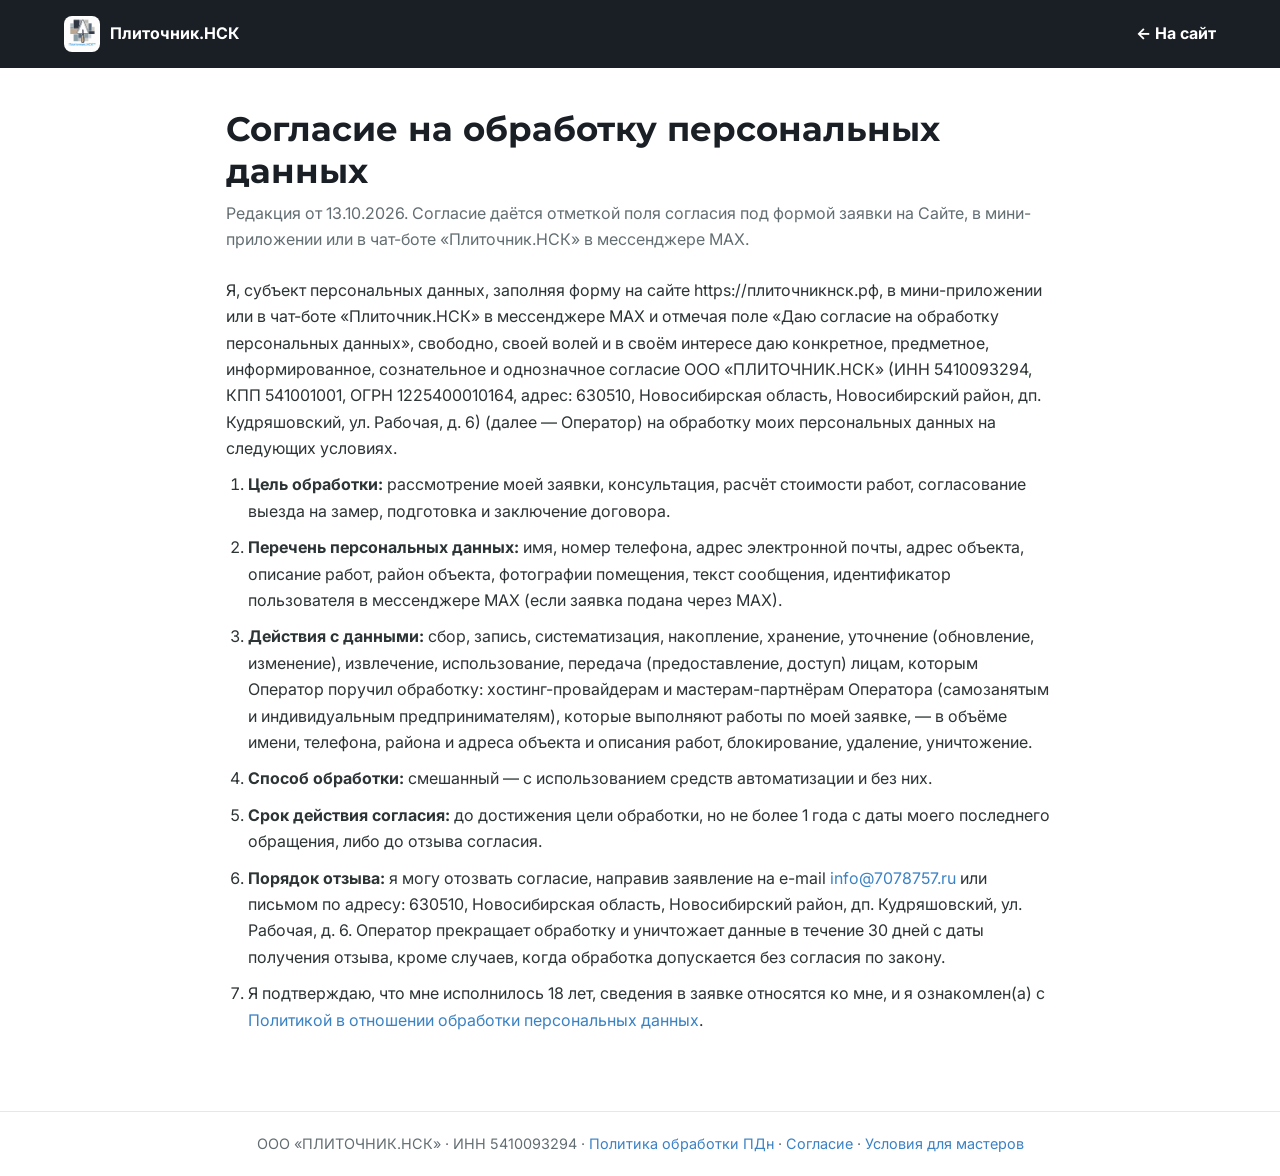
==== consent.html @ c4af0854 "Add 152-FZ pages: privacy policy, consent, masters terms; consent checkbox on lead form Co-Authored-" ====
<!DOCTYPE html>
<html lang="ru">
<head>
  <meta charset="UTF-8">
  <meta name="viewport" content="width=device-width, initial-scale=1.0">
  <title>Согласие на обработку персональных данных — Плиточник.НСК</title>
  <meta name="description" content="Согласие на обработку персональных данных для клиентов ООО «ПЛИТОЧНИК.НСК».">
  <link rel="canonical" href="https://xn--h1aagabnceg1af5d.xn--p1ai/consent.html">
  <link rel="stylesheet" href="style.css">
  <link rel="icon" type="image/x-icon" href="assets/logo.jpg">
  <style>
    .legal-top { background: var(--c-dark); padding: 16px 0; }
    .legal-top .container { display: flex; align-items: center; justify-content: space-between; gap: 16px; }
    .legal-top a { color: #fff; text-decoration: none; display: flex; align-items: center; gap: 10px; font-weight: 700; }
    .legal-top img { width: 36px; height: 36px; border-radius: 8px; }
    .legal { max-width: 860px; margin: 0 auto; padding: 40px 16px 64px; line-height: 1.65; color: var(--c-charcoal); }
    .legal h1 { font-size: clamp(1.5rem, 4vw, 2.1rem); line-height: 1.25; margin-bottom: 8px; color: var(--c-dark); }
    .legal h2 { font-size: 1.35rem; margin: 40px 0 12px; color: var(--c-dark); }
    .legal h3 { font-size: 1.1rem; margin: 28px 0 8px; color: var(--c-dark); }
    .legal p, .legal li { margin-bottom: 10px; }
    .legal ol, .legal ul { padding-left: 22px; margin-bottom: 14px; }
    .legal .meta { color: var(--c-grey); margin-bottom: 24px; }
    .legal .toc { background: var(--c-bg-alt); border-radius: 12px; padding: 14px 18px; margin-bottom: 24px; }
    .legal .table-wrap { overflow-x: auto; margin: 12px 0 20px; }
    .legal table { border-collapse: collapse; width: 100%; min-width: 640px; font-size: 0.92rem; }
    .legal th, .legal td { border: 1px solid var(--c-border); padding: 8px 10px; vertical-align: top; text-align: left; }
    .legal th { background: var(--c-bg-alt); }
    .legal a { word-break: break-word; }
    .legal-foot { border-top: 1px solid var(--c-border); padding: 20px 16px; text-align: center; color: var(--c-grey); font-size: 0.9rem; }
  </style>
</head>
<body>
  <div class="legal-top"><div class="container">
    <a href="/"><img src="assets/logo.jpg" alt="Логотип"> Плиточник.НСК</a>
    <a href="/#contact">← На сайт</a>
  </div></div>
  <main class="legal">
<h1>Согласие на обработку персональных данных</h1>
<p class="meta">Редакция от 13.10.2026. Согласие даётся отметкой поля согласия под формой заявки на Сайте, в мини-приложении или в чат-боте «Плиточник.НСК» в мессенджере MAX.</p>
<p>Я, субъект персональных данных, заполняя форму на сайте https://плиточникнск.рф, в мини-приложении или в чат-боте «Плиточник.НСК» в мессенджере MAX и отмечая поле «Даю согласие на обработку персональных данных», свободно, своей волей и в своём интересе даю конкретное, предметное, информированное, сознательное и однозначное согласие ООО «ПЛИТОЧНИК.НСК» (ИНН 5410093294, КПП 541001001, ОГРН 1225400010164, адрес: 630510, Новосибирская область, Новосибирский район, дп. Кудряшовский, ул. Рабочая, д. 6) (далее — Оператор) на обработку моих персональных данных на следующих условиях.</p>
<ol><li><strong>Цель обработки:</strong> рассмотрение моей заявки, консультация, расчёт стоимости работ, согласование выезда на замер, подготовка и заключение договора.</li><li><strong>Перечень персональных данных:</strong> имя, номер телефона, адрес электронной почты, адрес объекта, описание работ, район объекта, фотографии помещения, текст сообщения, идентификатор пользователя в мессенджере MAX (если заявка подана через MAX).</li><li><strong>Действия с данными:</strong> сбор, запись, систематизация, накопление, хранение, уточнение (обновление, изменение), извлечение, использование, передача (предоставление, доступ) лицам, которым Оператор поручил обработку: хостинг-провайдерам и мастерам-партнёрам Оператора (самозанятым и индивидуальным предпринимателям), которые выполняют работы по моей заявке, — в объёме имени, телефона, района и адреса объекта и описания работ, блокирование, удаление, уничтожение.</li><li><strong>Способ обработки:</strong> смешанный — с использованием средств автоматизации и без них.</li><li><strong>Срок действия согласия:</strong> до достижения цели обработки, но не более 1 года с даты моего последнего обращения, либо до отзыва согласия.</li><li><strong>Порядок отзыва:</strong> я могу отозвать согласие, направив заявление на e-mail <a href="mailto:info@7078757.ru">info@7078757.ru</a> или письмом по адресу: 630510, Новосибирская область, Новосибирский район, дп. Кудряшовский, ул. Рабочая, д. 6. Оператор прекращает обработку и уничтожает данные в течение 30 дней с даты получения отзыва, кроме случаев, когда обработка допускается без согласия по закону.</li><li>Я подтверждаю, что мне исполнилось 18 лет, сведения в заявке относятся ко мне, и я ознакомлен(а) с <a href="https://плиточникнск.рф/privacy.html">Политикой в отношении обработки персональных данных</a>.</li></ol>
  </main>
  <div class="legal-foot">ООО «ПЛИТОЧНИК.НСК» · ИНН 5410093294 · <a href="privacy.html">Политика обработки ПДн</a> · <a href="consent.html">Согласие</a> · <a href="masters-terms.html">Условия для мастеров</a></div>
</body>
</html>
---- style.css ----
/* ========================================
   Плиточник.НСК — Design System & Styles
   ======================================== */

/* --- Google Fonts --- */
@import url('https://fonts.googleapis.com/css2?family=Inter:wght@300;400;500;600;700&family=Montserrat:wght@400;500;600;700;800;900&display=swap');

/* --- CSS Custom Properties --- */
:root {
  /* Colors — derived from logo */
  --c-primary: #3B82C4;
  --c-primary-dark: #2A6BA8;
  --c-primary-light: #5A9BD5;
  --c-primary-alpha: rgba(59, 130, 196, 0.12);

  --c-dark: #1A1F25;
  --c-charcoal: #2D3436;
  --c-slate: #4A5568;
  --c-grey: #636E72;
  --c-grey-light: #A0ADB3;
  --c-beige: #C8B6A6;
  --c-beige-light: #E8DDD3;

  --c-bg: #F8F9FA;
  --c-bg-alt: #F0F2F5;
  --c-white: #FFFFFF;
  --c-border: #E2E8F0;

  /* Typography */
  --f-heading: 'Montserrat', sans-serif;
  --f-body: 'Inter', sans-serif;

  /* Sizes */
  --max-width: 1200px;
  --header-height: 72px;

  /* Shadows */
  --shadow-sm: 0 1px 3px rgba(0,0,0,0.06), 0 1px 2px rgba(0,0,0,0.04);
  --shadow-md: 0 4px 14px rgba(0,0,0,0.08);
  --shadow-lg: 0 10px 30px rgba(0,0,0,0.1);
  --shadow-xl: 0 20px 50px rgba(0,0,0,0.12);

  /* Transitions */
  --transition: 0.3s cubic-bezier(0.4, 0, 0.2, 1);
  --transition-slow: 0.5s cubic-bezier(0.4, 0, 0.2, 1);

  /* Border radius */
  --radius-sm: 6px;
  --radius: 10px;
  --radius-lg: 16px;
  --radius-xl: 24px;
}

/* --- Reset & Base --- */
*, *::before, *::after {
  margin: 0;
  padding: 0;
  box-sizing: border-box;
}

html {
  scroll-behavior: smooth;
  font-size: 16px;
  -webkit-font-smoothing: antialiased;
  -moz-osx-font-smoothing: grayscale;
}

body {
  font-family: var(--f-body);
  color: var(--c-charcoal);
  background: var(--c-white);
  line-height: 1.7;
  overflow-x: hidden;
}

img {
  max-width: 100%;
  height: auto;
  display: block;
}

a {
  color: var(--c-primary);
  text-decoration: none;
  transition: color var(--transition);
}
a:hover {
  color: var(--c-primary-dark);
}

ul { list-style: none; }

/* --- Typography --- */
h1, h2, h3, h4, h5, h6 {
  font-family: var(--f-heading);
  font-weight: 700;
  line-height: 1.2;
  color: var(--c-dark);
}

h1 { font-size: clamp(2rem, 5vw, 3.2rem); }
h2 { font-size: clamp(1.6rem, 3.5vw, 2.4rem); }
h3 { font-size: clamp(1.1rem, 2vw, 1.4rem); }

/* --- Utility --- */
.container {
  width: 100%;
  max-width: var(--max-width);
  margin: 0 auto;
  padding: 0 24px;
}

.section {
  padding: 100px 0;
}

.section-header {
  text-align: center;
  margin-bottom: 64px;
}

.section-header h2 {
  position: relative;
  display: inline-block;
  margin-bottom: 16px;
}

.section-header h2::after {
  content: '';
  position: absolute;
  bottom: -8px;
  left: 50%;
  transform: translateX(-50%);
  width: 60px;
  height: 3px;
  background: var(--c-primary);
  border-radius: 2px;
}

.section-header p {
  color: var(--c-grey);
  font-size: 1.05rem;
  max-width: 560px;
  margin: 0 auto;
  margin-top: 20px;
}

.btn {
  display: inline-flex;
  align-items: center;
  gap: 8px;
  padding: 14px 32px;
  font-family: var(--f-heading);
  font-weight: 600;
  font-size: 0.95rem;
  border: none;
  border-radius: var(--radius);
  cursor: pointer;
  transition: all var(--transition);
  letter-spacing: 0.02em;
}

.btn-primary {
  background: var(--c-primary);
  color: var(--c-white);
  box-shadow: 0 4px 14px rgba(59, 130, 196, 0.35);
}
.btn-primary:hover {
  background: var(--c-primary-dark);
  color: var(--c-white);
  transform: translateY(-2px);
  box-shadow: 0 6px 20px rgba(59, 130, 196, 0.45);
}

.btn-outline {
  background: transparent;
  color: var(--c-white);
  border: 2px solid rgba(255,255,255,0.6);
}
.btn-outline:hover {
  background: var(--c-white);
  color: var(--c-primary);
  border-color: var(--c-white);
}

.btn-dark {
  background: var(--c-charcoal);
  color: var(--c-white);
}
.btn-dark:hover {
  background: var(--c-dark);
  color: var(--c-white);
  transform: translateY(-2px);
}

/* --- Scroll Reveal Animations --- */
.reveal {
  opacity: 0;
  transform: translateY(40px);
  transition: opacity 0.7s cubic-bezier(0.4, 0, 0.2, 1), transform 0.7s cubic-bezier(0.4, 0, 0.2, 1);
}

.reveal.visible {
  opacity: 1;
  transform: translateY(0);
}

.reveal-delay-1 { transition-delay: 0.1s; }
.reveal-delay-2 { transition-delay: 0.2s; }
.reveal-delay-3 { transition-delay: 0.3s; }
.reveal-delay-4 { transition-delay: 0.4s; }
.reveal-delay-5 { transition-delay: 0.5s; }

/* ========================================
   HEADER
   ======================================== */
.header {
  position: fixed;
  top: 0;
  left: 0;
  width: 100%;
  height: var(--header-height);
  z-index: 1000;
  transition: all var(--transition);
  background: transparent;
}

.header.scrolled {
  background: rgba(255, 255, 255, 0.95);
  backdrop-filter: blur(12px);
  -webkit-backdrop-filter: blur(12px);
  box-shadow: var(--shadow-sm);
}

.header .container {
  display: flex;
  align-items: center;
  justify-content: space-between;
  height: 100%;
}

.header-logo {
  display: flex;
  align-items: center;
  gap: 10px;
}

.header-logo img {
  height: 48px;
  width: auto;
  border-radius: 4px;
}

.header-logo span {
  font-family: var(--f-heading);
  font-weight: 700;
  font-size: 1.15rem;
  color: var(--c-white);
  transition: color var(--transition);
}

.header.scrolled .header-logo span {
  color: var(--c-dark);
}

.nav {
  display: flex;
  align-items: center;
  gap: 8px;
}

.nav a {
  padding: 8px 16px;
  font-size: 0.9rem;
  font-weight: 500;
  color: rgba(255, 255, 255, 0.85);
  border-radius: var(--radius-sm);
  transition: all var(--transition);
}

.nav a:hover {
  color: var(--c-white);
  background: rgba(255, 255, 255, 0.12);
}

.header.scrolled .nav a {
  color: var(--c-grey);
}

.header.scrolled .nav a:hover {
  color: var(--c-primary);
  background: var(--c-primary-alpha);
}

.header-cta {
  display: flex;
  align-items: center;
  gap: 16px;
}

.header-phone {
  font-family: var(--f-heading);
  font-weight: 600;
  font-size: 0.95rem;
  color: var(--c-white);
  transition: color var(--transition);
}

.header.scrolled .header-phone {
  color: var(--c-dark);
}

.header-btn {
  padding: 10px 24px;
  font-size: 0.85rem;
  background: var(--c-primary);
  color: var(--c-white);
  border-radius: var(--radius-sm);
  font-family: var(--f-heading);
  font-weight: 600;
  transition: all var(--transition);
}

.header-btn:hover {
  background: var(--c-primary-dark);
  color: var(--c-white);
  transform: translateY(-1px);
}

/* Burger */
.burger {
  display: none;
  flex-direction: column;
  gap: 5px;
  cursor: pointer;
  padding: 4px;
  z-index: 1100;
}

.burger span {
  display: block;
  width: 26px;
  height: 2.5px;
  background: var(--c-white);
  border-radius: 2px;
  transition: all var(--transition);
}

.header.scrolled .burger span {
  background: var(--c-dark);
}

.burger.active span:nth-child(1) {
  transform: rotate(45deg) translate(5px, 5px);
}
.burger.active span:nth-child(2) {
  opacity: 0;
}
.burger.active span:nth-child(3) {
  transform: rotate(-45deg) translate(5px, -5px);
}

/* ========================================
   HERO
   ======================================== */
.hero {
  position: relative;
  min-height: 100vh;
  display: flex;
  align-items: center;
  overflow: hidden;
}

.hero-bg {
  position: absolute;
  inset: 0;
  z-index: 0;
}

.hero-bg img {
  width: 100%;
  height: 100%;
  object-fit: cover;
}

.hero-bg::after {
  content: '';
  position: absolute;
  inset: 0;
  background: linear-gradient(
    135deg,
    rgba(26, 31, 37, 0.88) 0%,
    rgba(45, 52, 54, 0.72) 50%,
    rgba(26, 31, 37, 0.82) 100%
  );
}

.hero .container {
  position: relative;
  z-index: 1;
}

.hero-content {
  max-width: 680px;
  padding-top: 40px;
}

.hero-badge {
  display: inline-flex;
  align-items: center;
  gap: 8px;
  padding: 8px 18px;
  background: rgba(59, 130, 196, 0.15);
  border: 1px solid rgba(59, 130, 196, 0.3);
  border-radius: 50px;
  margin-bottom: 28px;
  font-size: 0.85rem;
  font-weight: 500;
  color: var(--c-primary-light);
  backdrop-filter: blur(4px);
}

.hero h1 {
  color: var(--c-white);
  margin-bottom: 20px;
  font-weight: 800;
  letter-spacing: -0.02em;
}

.hero h1 span {
  color: var(--c-primary-light);
}

.hero-text {
  font-size: 1.15rem;
  color: rgba(255, 255, 255, 0.75);
  margin-bottom: 40px;
  max-width: 520px;
  line-height: 1.8;
}

.hero-buttons {
  display: flex;
  gap: 16px;
  flex-wrap: wrap;
}

.hero-stats {
  display: flex;
  gap: 48px;
  margin-top: 64px;
  padding-top: 40px;
  border-top: 1px solid rgba(255, 255, 255, 0.12);
}

.hero-stat {
  text-align: left;
}

.hero-stat-number {
  font-family: var(--f-heading);
  font-size: 2.2rem;
  font-weight: 800;
  color: var(--c-white);
  line-height: 1;
  margin-bottom: 6px;
}

.hero-stat-number span {
  color: var(--c-primary-light);
}

.hero-stat-label {
  font-size: 0.85rem;
  color: rgba(255, 255, 255, 0.5);
  font-weight: 400;
}

/* Scroll indicator */
.hero-scroll {
  position: absolute;
  bottom: 32px;
  left: 50%;
  transform: translateX(-50%);
  z-index: 2;
  display: flex;
  flex-direction: column;
  align-items: center;
  gap: 8px;
  color: rgba(255,255,255,0.4);
  font-size: 0.75rem;
  letter-spacing: 0.1em;
  text-transform: uppercase;
}

.hero-scroll-line {
  width: 1px;
  height: 40px;
  background: linear-gradient(to bottom, rgba(255,255,255,0.4), transparent);
  animation: scrollPulse 2s ease-in-out infinite;
}

@keyframes scrollPulse {
  0%, 100% { opacity: 0.4; transform: scaleY(1); }
  50% { opacity: 1; transform: scaleY(1.2); }
}

/* ========================================
   ADVANTAGES
   ======================================== */
.advantages {
  background: var(--c-white);
}

.advantages-grid {
  display: grid;
  grid-template-columns: repeat(4, 1fr);
  gap: 24px;
}

.advantage-card {
  padding: 36px 28px;
  background: var(--c-bg);
  border-radius: var(--radius-lg);
  border: 1px solid var(--c-border);
  transition: all var(--transition);
  position: relative;
  overflow: hidden;
}

.advantage-card::before {
  content: '';
  position: absolute;
  top: 0;
  left: 0;
  width: 100%;
  height: 3px;
  background: var(--c-primary);
  transform: scaleX(0);
  transform-origin: left;
  transition: transform var(--transition);
}

.advantage-card:hover {
  transform: translateY(-4px);
  box-shadow: var(--shadow-lg);
  border-color: transparent;
}

.advantage-card:hover::before {
  transform: scaleX(1);
}

.advantage-icon {
  width: 56px;
  height: 56px;
  display: flex;
  align-items: center;
  justify-content: center;
  background: var(--c-primary-alpha);
  border-radius: var(--radius);
  margin-bottom: 20px;
  font-size: 1.5rem;
  color: var(--c-primary);
  transition: all var(--transition);
}

.advantage-card:hover .advantage-icon {
  background: var(--c-primary);
  color: var(--c-white);
}

.advantage-card h3 {
  margin-bottom: 10px;
  font-size: 1.05rem;
}

.advantage-card p {
  font-size: 0.9rem;
  color: var(--c-grey);
  line-height: 1.6;
}

/* ========================================
   SERVICES
   ======================================== */
.services {
  background: var(--c-bg);
}

.services-grid {
  display: grid;
  grid-template-columns: repeat(3, 1fr);
  gap: 24px;
}

.service-card {
  padding: 36px 30px;
  background: var(--c-white);
  border-radius: var(--radius-lg);
  border: 1px solid var(--c-border);
  transition: all var(--transition);
  position: relative;
  overflow: hidden;
}

.service-card:hover {
  transform: translateY(-4px);
  box-shadow: var(--shadow-lg);
  border-color: var(--c-primary);
}

.service-icon {
  width: 64px;
  height: 64px;
  display: flex;
  align-items: center;
  justify-content: center;
  background: linear-gradient(135deg, var(--c-primary-alpha), rgba(59, 130, 196, 0.06));
  border-radius: var(--radius-lg);
  margin-bottom: 24px;
  transition: all var(--transition);
}

.service-icon svg {
  width: 30px;
  height: 30px;
  stroke: var(--c-primary);
  fill: none;
  stroke-width: 1.8;
  stroke-linecap: round;
  stroke-linejoin: round;
}

.service-card:hover .service-icon {
  background: var(--c-primary);
}

.service-card:hover .service-icon svg {
  stroke: var(--c-white);
}

.service-card h3 {
  margin-bottom: 12px;
  font-size: 1.1rem;
}

.service-card p {
  font-size: 0.9rem;
  color: var(--c-grey);
  line-height: 1.7;
}

.service-tag {
  display: inline-block;
  margin-top: 16px;
  padding: 4px 12px;
  background: var(--c-primary-alpha);
  color: var(--c-primary);
  font-size: 0.78rem;
  font-weight: 600;
  border-radius: 50px;
}

/* ========================================
   PORTFOLIO
   ======================================== */
.portfolio {
  background: var(--c-white);
}

.portfolio-filters {
  display: flex;
  justify-content: center;
  gap: 8px;
  margin-bottom: 40px;
  flex-wrap: wrap;
}

.filter-btn {
  padding: 10px 24px;
  background: var(--c-bg);
  border: 1px solid var(--c-border);
  border-radius: 50px;
  font-family: var(--f-body);
  font-size: 0.88rem;
  font-weight: 500;
  color: var(--c-grey);
  cursor: pointer;
  transition: all var(--transition);
}

.filter-btn:hover,
.filter-btn.active {
  background: var(--c-primary);
  border-color: var(--c-primary);
  color: var(--c-white);
}

.portfolio-grid {
  display: grid;
  grid-template-columns: repeat(3, 1fr);
  gap: 20px;
}

.portfolio-item {
  position: relative;
  border-radius: var(--radius-lg);
  overflow: hidden;
  cursor: pointer;
  aspect-ratio: 4/3;
}

.portfolio-item img {
  width: 100%;
  height: 100%;
  object-fit: cover;
  transition: transform var(--transition-slow);
}

.portfolio-overlay {
  position: absolute;
  inset: 0;
  background: linear-gradient(
    to top,
    rgba(26, 31, 37, 0.85) 0%,
    rgba(26, 31, 37, 0.2) 50%,
    transparent 100%
  );
  display: flex;
  flex-direction: column;
  justify-content: flex-end;
  padding: 24px;
  opacity: 0;
  transition: opacity var(--transition);
}

.portfolio-item:hover img {
  transform: scale(1.08);
}

.portfolio-item:hover .portfolio-overlay {
  opacity: 1;
}

.portfolio-overlay h3 {
  color: var(--c-white);
  font-size: 1.05rem;
  margin-bottom: 4px;
}

.portfolio-overlay p {
  color: rgba(255,255,255,0.65);
  font-size: 0.85rem;
}

/* Lightbox */
.lightbox {
  position: fixed;
  inset: 0;
  z-index: 9999;
  background: rgba(0, 0, 0, 0.92);
  display: flex;
  align-items: center;
  justify-content: center;
  opacity: 0;
  pointer-events: none;
  transition: opacity var(--transition);
  backdrop-filter: blur(8px);
}

.lightbox.active {
  opacity: 1;
  pointer-events: all;
}

.lightbox img {
  max-width: 85vw;
  max-height: 85vh;
  border-radius: var(--radius);
  object-fit: contain;
  transform: scale(0.9);
  transition: transform var(--transition);
}

.lightbox.active img {
  transform: scale(1);
}

.lightbox-close {
  position: absolute;
  top: 24px;
  right: 24px;
  width: 48px;
  height: 48px;
  display: flex;
  align-items: center;
  justify-content: center;
  background: rgba(255,255,255,0.1);
  border: none;
  border-radius: 50%;
  color: var(--c-white);
  font-size: 1.5rem;
  cursor: pointer;
  transition: all var(--transition);
}

.lightbox-close:hover {
  background: rgba(255,255,255,0.25);
}

/* ========================================
   PROCESS / STEPS
   ======================================== */
.process {
  background: var(--c-dark);
  color: var(--c-white);
}

.process .section-header h2 {
  color: var(--c-white);
}

.process .section-header h2::after {
  background: var(--c-primary-light);
}

.process .section-header p {
  color: rgba(255,255,255,0.5);
}

.process-steps {
  display: grid;
  grid-template-columns: repeat(5, 1fr);
  gap: 8px;
  position: relative;
}

.process-steps::before {
  content: '';
  position: absolute;
  top: 40px;
  left: 10%;
  width: 80%;
  height: 2px;
  background: linear-gradient(to right, var(--c-primary), var(--c-primary-light));
  opacity: 0.3;
}

.process-step {
  text-align: center;
  position: relative;
  z-index: 1;
}

.process-step-number {
  width: 80px;
  height: 80px;
  margin: 0 auto 20px;
  display: flex;
  align-items: center;
  justify-content: center;
  background: rgba(59, 130, 196, 0.12);
  border: 2px solid rgba(59, 130, 196, 0.3);
  border-radius: 50%;
  font-family: var(--f-heading);
  font-size: 1.6rem;
  font-weight: 800;
  color: var(--c-primary-light);
  transition: all var(--transition);
}

.process-step:hover .process-step-number {
  background: var(--c-primary);
  border-color: var(--c-primary);
  color: var(--c-white);
  transform: scale(1.1);
}

.process-step h3 {
  color: var(--c-white);
  font-size: 1rem;
  margin-bottom: 8px;
}

.process-step p {
  font-size: 0.82rem;
  color: rgba(255,255,255,0.45);
  line-height: 1.5;
}

/* ========================================
   ABOUT
   ======================================== */
.about {
  background: var(--c-white);
}

.about-wrapper {
  display: grid;
  grid-template-columns: 1fr 1fr;
  gap: 64px;
  align-items: center;
}

.about-content h2 {
  margin-bottom: 20px;
}

.about-content h2::after {
  display: none;
}

.about-content > p {
  color: var(--c-grey);
  font-size: 1rem;
  line-height: 1.8;
  margin-bottom: 20px;
}

.about-features {
  display: flex;
  flex-direction: column;
  gap: 16px;
  margin-top: 28px;
}

.about-feature {
  display: flex;
  align-items: flex-start;
  gap: 14px;
}

.about-feature-icon {
  flex-shrink: 0;
  width: 40px;
  height: 40px;
  display: flex;
  align-items: center;
  justify-content: center;
  background: var(--c-primary-alpha);
  border-radius: var(--radius-sm);
  color: var(--c-primary);
  font-size: 1.1rem;
}

.about-feature div h4 {
  font-size: 0.95rem;
  margin-bottom: 2px;
}

.about-feature div p {
  font-size: 0.85rem;
  color: var(--c-grey);
}

.about-stats {
  display: grid;
  grid-template-columns: repeat(2, 1fr);
  gap: 24px;
}

.about-stat {
  padding: 32px 24px;
  background: var(--c-bg);
  border-radius: var(--radius-lg);
  text-align: center;
  border: 1px solid var(--c-border);
  transition: all var(--transition);
}

.about-stat:hover {
  transform: translateY(-4px);
  box-shadow: var(--shadow-md);
  border-color: var(--c-primary);
}

.about-stat-number {
  font-family: var(--f-heading);
  font-size: 2.8rem;
  font-weight: 800;
  color: var(--c-primary);
  line-height: 1;
  margin-bottom: 8px;
}

.about-stat-label {
  font-size: 0.88rem;
  color: var(--c-grey);
  font-weight: 500;
}

/* ========================================
   REVIEWS
   ======================================== */
.reviews {
  background: var(--c-bg);
}

.reviews-slider {
  position: relative;
  overflow: hidden;
}

.reviews-track {
  display: flex;
  transition: transform 0.5s cubic-bezier(0.4, 0, 0.2, 1);
}

.review-card {
  flex: 0 0 100%;
  max-width: 100%;
  padding: 0 12px;
}

.review-card-inner {
  background: var(--c-white);
  border-radius: var(--radius-lg);
  padding: 40px 36px;
  border: 1px solid var(--c-border);
  position: relative;
}

.review-card-inner::before {
  content: '"';
  position: absolute;
  top: 20px;
  right: 32px;
  font-family: var(--f-heading);
  font-size: 5rem;
  color: var(--c-primary-alpha);
  line-height: 1;
}

.review-stars {
  display: flex;
  gap: 4px;
  margin-bottom: 16px;
  color: #F59E0B;
  font-size: 1.1rem;
}

.review-text {
  font-size: 1.05rem;
  color: var(--c-charcoal);
  line-height: 1.8;
  margin-bottom: 24px;
  font-style: italic;
}

.review-author {
  display: flex;
  align-items: center;
  gap: 14px;
}

.review-avatar {
  width: 48px;
  height: 48px;
  border-radius: 50%;
  background: linear-gradient(135deg, var(--c-primary), var(--c-primary-dark));
  display: flex;
  align-items: center;
  justify-content: center;
  color: var(--c-white);
  font-family: var(--f-heading);
  font-weight: 700;
  font-size: 1.1rem;
}

.review-author-info h4 {
  font-size: 0.95rem;
  font-weight: 600;
}

.review-author-info p {
  font-size: 0.82rem;
  color: var(--c-grey);
}

.reviews-controls {
  display: flex;
  align-items: center;
  justify-content: center;
  gap: 16px;
  margin-top: 32px;
}

.review-btn {
  width: 44px;
  height: 44px;
  display: flex;
  align-items: center;
  justify-content: center;
  background: var(--c-white);
  border: 1px solid var(--c-border);
  border-radius: 50%;
  cursor: pointer;
  font-size: 1.1rem;
  color: var(--c-charcoal);
  transition: all var(--transition);
}

.review-btn:hover {
  background: var(--c-primary);
  border-color: var(--c-primary);
  color: var(--c-white);
}

.reviews-dots {
  display: flex;
  gap: 8px;
}

.reviews-dot {
  width: 10px;
  height: 10px;
  border-radius: 50%;
  background: var(--c-border);
  cursor: pointer;
  transition: all var(--transition);
}

.reviews-dot.active {
  background: var(--c-primary);
  transform: scale(1.3);
}

/* ========================================
   CONTACT
   ======================================== */
.contact {
  background: var(--c-white);
}

.contact-wrapper {
  display: grid;
  grid-template-columns: 1fr 1fr;
  gap: 48px;
}

.contact-info {
  display: flex;
  flex-direction: column;
  gap: 28px;
}

.contact-info h3 {
  font-size: 1.3rem;
  margin-bottom: 4px;
}

.contact-info > p {
  color: var(--c-grey);
  font-size: 0.95rem;
}

.contact-item {
  display: flex;
  align-items: flex-start;
  gap: 16px;
}

.contact-item-icon {
  flex-shrink: 0;
  width: 48px;
  height: 48px;
  display: flex;
  align-items: center;
  justify-content: center;
  background: var(--c-primary-alpha);
  border-radius: var(--radius);
  color: var(--c-primary);
  font-size: 1.2rem;
}

.contact-item-text h4 {
  font-size: 0.9rem;
  font-weight: 600;
  margin-bottom: 4px;
}

.contact-item-text p,
.contact-item-text a {
  font-size: 0.95rem;
  color: var(--c-grey);
}

.contact-item-text a:hover {
  color: var(--c-primary);
}

.contact-form {
  background: var(--c-bg);
  padding: 36px;
  border-radius: var(--radius-lg);
  border: 1px solid var(--c-border);
}

.form-group {
  margin-bottom: 20px;
}

.form-group label {
  display: block;
  margin-bottom: 8px;
  font-size: 0.88rem;
  font-weight: 600;
  color: var(--c-charcoal);
}

.form-group input,
.form-group textarea {
  width: 100%;
  padding: 14px 18px;
  background: var(--c-white);
  border: 1px solid var(--c-border);
  border-radius: var(--radius);
  font-family: var(--f-body);
  font-size: 0.95rem;
  color: var(--c-charcoal);
  transition: all var(--transition);
  outline: none;
}

.form-group input:focus,
.form-group textarea:focus {
  border-color: var(--c-primary);
  box-shadow: 0 0 0 3px var(--c-primary-alpha);
}

.form-group textarea {
  min-height: 120px;
  resize: vertical;
}

.form-group input::placeholder,
.form-group textarea::placeholder {
  color: var(--c-grey-light);
}

.contact-form .btn {
  width: 100%;
  justify-content: center;
}

.form-note {
  margin-top: 12px;
  font-size: 0.78rem;
  color: var(--c-grey-light);
  text-align: center;
}

/* Contact map */
.contact-map {
  margin-top: 48px;
  border-radius: var(--radius-lg);
  overflow: hidden;
  border: 1px solid var(--c-border);
  height: 300px;
}

.contact-map iframe {
  width: 100%;
  height: 100%;
  border: none;
}

/* ========================================
   FOOTER
   ======================================== */
.footer {
  background: var(--c-dark);
  color: rgba(255,255,255,0.7);
  padding: 64px 0 0;
}

.footer-grid {
  display: grid;
  grid-template-columns: 1.5fr 1fr 1fr 1fr;
  gap: 40px;
  padding-bottom: 48px;
  border-bottom: 1px solid rgba(255,255,255,0.08);
}

.footer-brand {
  display: flex;
  flex-direction: column;
  gap: 16px;
}

.footer-brand-header {
  display: flex;
  align-items: center;
  gap: 10px;
}

.footer-brand-header img {
  height: 40px;
  border-radius: 4px;
}

.footer-brand-header span {
  font-family: var(--f-heading);
  font-weight: 700;
  font-size: 1.1rem;
  color: var(--c-white);
}

.footer-brand p {
  font-size: 0.88rem;
  line-height: 1.7;
  color: rgba(255,255,255,0.45);
}

.footer-col h4 {
  color: var(--c-white);
  font-size: 0.95rem;
  font-weight: 700;
  margin-bottom: 20px;
  font-family: var(--f-heading);
}

.footer-col a {
  display: block;
  padding: 5px 0;
  font-size: 0.88rem;
  color: rgba(255,255,255,0.5);
  transition: all var(--transition);
}

.footer-col a:hover {
  color: var(--c-primary-light);
  padding-left: 4px;
}

.footer-bottom {
  padding: 24px 0;
  display: flex;
  align-items: center;
  justify-content: space-between;
  font-size: 0.82rem;
  color: rgba(255,255,255,0.3);
}

/* ========================================
   RESPONSIVE
   ======================================== */
@media (max-width: 1024px) {
  .advantages-grid {
    grid-template-columns: repeat(2, 1fr);
  }

  .services-grid {
    grid-template-columns: repeat(2, 1fr);
  }

  .process-steps {
    grid-template-columns: repeat(3, 1fr);
    gap: 24px;
  }

  .process-steps::before {
    display: none;
  }

  .about-wrapper {
    grid-template-columns: 1fr;
    gap: 40px;
  }

  .contact-wrapper {
    grid-template-columns: 1fr;
  }

  .footer-grid {
    grid-template-columns: 1fr 1fr;
    gap: 32px;
  }
}

@media (max-width: 768px) {
  .section {
    padding: 64px 0;
  }

  .nav {
    position: fixed;
    top: 0;
    right: -100%;
    width: 280px;
    height: 100vh;
    background: var(--c-white);
    flex-direction: column;
    justify-content: center;
    align-items: flex-start;
    padding: 40px;
    gap: 4px;
    transition: right var(--transition);
    box-shadow: var(--shadow-xl);
  }

  .nav.open {
    right: 0;
  }

  .nav a {
    color: var(--c-charcoal);
    font-size: 1.05rem;
    padding: 12px 16px;
    width: 100%;
  }

  .nav a:hover {
    color: var(--c-primary);
    background: var(--c-primary-alpha);
  }

  .burger {
    display: flex;
  }

  .header-cta {
    display: none;
  }

  .hero-content {
    padding-top: 20px;
  }

  .hero-stats {
    gap: 24px;
    flex-wrap: wrap;
  }

  .advantages-grid {
    grid-template-columns: 1fr;
  }

  .services-grid {
    grid-template-columns: 1fr;
  }

  .portfolio-grid {
    grid-template-columns: repeat(2, 1fr);
  }

  .process-steps {
    grid-template-columns: 1fr 1fr;
  }

  .about-stats {
    grid-template-columns: repeat(2, 1fr);
  }

  .footer-grid {
    grid-template-columns: 1fr;
    gap: 28px;
  }

  .footer-bottom {
    flex-direction: column;
    gap: 8px;
    text-align: center;
  }
}

@media (max-width: 480px) {
  .container {
    padding: 0 16px;
  }

  h1 { font-size: 1.8rem; }

  .hero-buttons {
    flex-direction: column;
  }

  .hero-buttons .btn {
    width: 100%;
    justify-content: center;
  }

  .hero-stat-number {
    font-size: 1.6rem;
  }

  .portfolio-grid {
    grid-template-columns: 1fr;
  }

  .process-steps {
    grid-template-columns: 1fr;
  }

  .about-stats {
    grid-template-columns: 1fr;
  }

  .contact-form {
    padding: 24px;
  }
}

/* Mobile nav overlay */
.nav-overlay {
  position: fixed;
  inset: 0;
  background: rgba(0,0,0,0.5);
  z-index: 999;
  opacity: 0;
  pointer-events: none;
  transition: opacity var(--transition);
}

.nav-overlay.active {
  opacity: 1;
  pointer-events: all;
}

/* ===== Согласие на обработку ПДн под формой ===== */
.form-consent { display: flex; gap: 10px; align-items: flex-start; margin: 4px 0 16px; font-size: 0.85rem; line-height: 1.45; color: var(--c-grey); cursor: pointer; }
.form-consent input { width: 18px; height: 18px; margin-top: 2px; flex-shrink: 0; accent-color: var(--c-primary); }
.form-consent a { color: var(--c-primary); text-decoration: underline; }
.footer-bottom a { color: inherit; text-decoration: underline; }
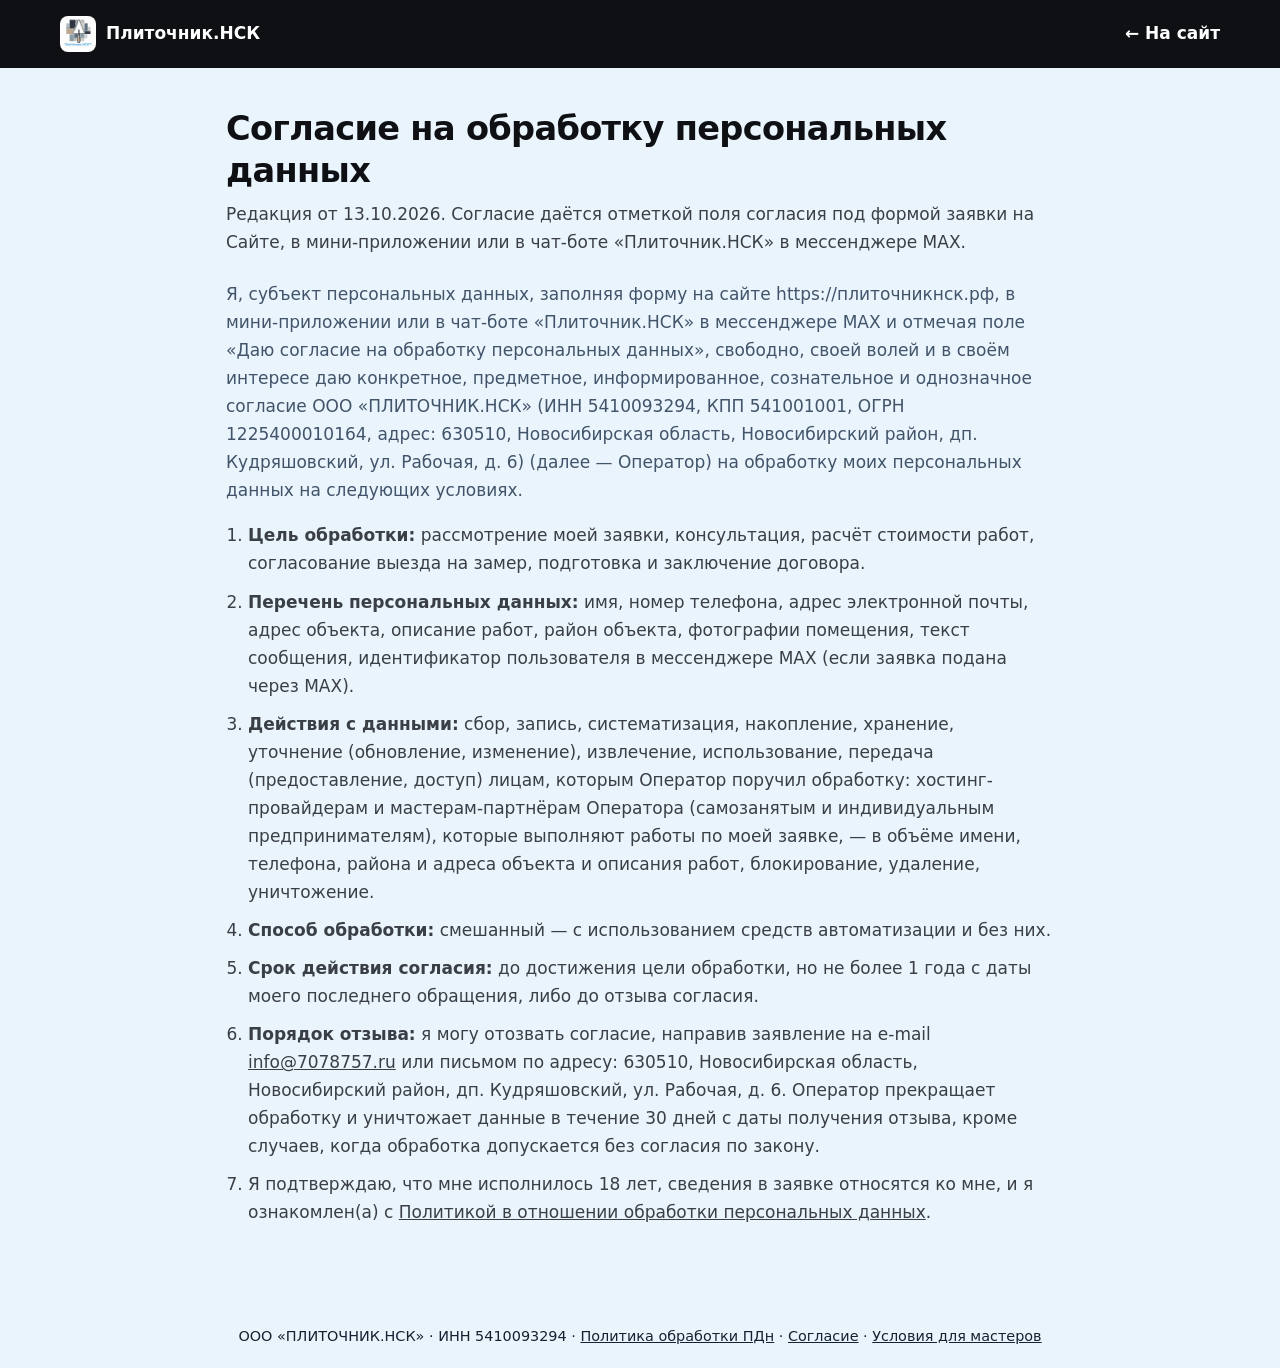
==== commit b6be0d06: "Cache-bust style.css on legal pages Co-Authored-By: Claude Opus 5.5 <noreply@anthropic.com> Claude-S" ====
--- a/consent.html
+++ b/consent.html
@@ -5,8 +5,8 @@
   <meta name="viewport" content="width=device-width, initial-scale=1.0">
   <title>Согласие на обработку персональных данных — Плиточник.НСК</title>
   <meta name="description" content="Согласие на обработку персональных данных для клиентов ООО «ПЛИТОЧНИК.НСК».">
-  <link rel="canonical" href="https://xn--h1aagabnceg1af5d.xn--p1ai/consent.html">
-  <link rel="stylesheet" href="style.css">
+  <link rel="canonical" href="https://www.xn--h1aagabnceg1af5d.xn--p1ai/consent.html">
+  <link rel="stylesheet" href="style.css?v=20261023">
   <link rel="icon" type="image/x-icon" href="assets/logo.jpg">
   <style>
     .legal-top { background: var(--c-dark); padding: 16px 0; }
--- a/style.css
+++ b/style.css
@@ -1,1525 +1,751 @@
-/* ========================================
-   Плиточник.НСК — Design System & Styles
-   ======================================== */
-
-/* --- Google Fonts --- */
-@import url('https://fonts.googleapis.com/css2?family=Inter:wght@300;400;500;600;700&family=Montserrat:wght@400;500;600;700;800;900&display=swap');
-
-/* --- CSS Custom Properties --- */
-:root {
-  /* Colors — derived from logo */
-  --c-primary: #3B82C4;
-  --c-primary-dark: #2A6BA8;
-  --c-primary-light: #5A9BD5;
-  --c-primary-alpha: rgba(59, 130, 196, 0.12);
-
-  --c-dark: #1A1F25;
-  --c-charcoal: #2D3436;
-  --c-slate: #4A5568;
-  --c-grey: #636E72;
-  --c-grey-light: #A0ADB3;
-  --c-beige: #C8B6A6;
-  --c-beige-light: #E8DDD3;
-
-  --c-bg: #F8F9FA;
-  --c-bg-alt: #F0F2F5;
-  --c-white: #FFFFFF;
-  --c-border: #E2E8F0;
-
-  /* Typography */
-  --f-heading: 'Montserrat', sans-serif;
-  --f-body: 'Inter', sans-serif;
-
-  /* Sizes */
-  --max-width: 1200px;
-  --header-height: 72px;
-
-  /* Shadows */
-  --shadow-sm: 0 1px 3px rgba(0,0,0,0.06), 0 1px 2px rgba(0,0,0,0.04);
-  --shadow-md: 0 4px 14px rgba(0,0,0,0.08);
-  --shadow-lg: 0 10px 30px rgba(0,0,0,0.1);
-  --shadow-xl: 0 20px 50px rgba(0,0,0,0.12);
-
-  /* Transitions */
-  --transition: 0.3s cubic-bezier(0.4, 0, 0.2, 1);
-  --transition-slow: 0.5s cubic-bezier(0.4, 0, 0.2, 1);
-
-  /* Border radius */
-  --radius-sm: 6px;
-  --radius: 10px;
-  --radius-lg: 16px;
-  --radius-xl: 24px;
-}
-
-/* --- Reset & Base --- */
-*, *::before, *::after {
-  margin: 0;
-  padding: 0;
-  box-sizing: border-box;
-}
-
-html {
-  scroll-behavior: smooth;
-  font-size: 16px;
-  -webkit-font-smoothing: antialiased;
-  -moz-osx-font-smoothing: grayscale;
-}
-
-body {
-  font-family: var(--f-body);
-  color: var(--c-charcoal);
-  background: var(--c-white);
-  line-height: 1.7;
-  overflow-x: hidden;
-}
-
-img {
-  max-width: 100%;
-  height: auto;
-  display: block;
-}
-
-a {
-  color: var(--c-primary);
-  text-decoration: none;
-  transition: color var(--transition);
-}
-a:hover {
-  color: var(--c-primary-dark);
-}
-
-ul { list-style: none; }
-
-/* --- Typography --- */
-h1, h2, h3, h4, h5, h6 {
-  font-family: var(--f-heading);
-  font-weight: 700;
-  line-height: 1.2;
-  color: var(--c-dark);
-}
-
-h1 { font-size: clamp(2rem, 5vw, 3.2rem); }
-h2 { font-size: clamp(1.6rem, 3.5vw, 2.4rem); }
-h3 { font-size: clamp(1.1rem, 2vw, 1.4rem); }
-
-/* --- Utility --- */
-.container {
-  width: 100%;
-  max-width: var(--max-width);
-  margin: 0 auto;
-  padding: 0 24px;
-}
-
-.section {
-  padding: 100px 0;
-}
-
-.section-header {
-  text-align: center;
-  margin-bottom: 64px;
-}
-
-.section-header h2 {
-  position: relative;
-  display: inline-block;
-  margin-bottom: 16px;
-}
-
-.section-header h2::after {
-  content: '';
-  position: absolute;
-  bottom: -8px;
-  left: 50%;
-  transform: translateX(-50%);
-  width: 60px;
-  height: 3px;
-  background: var(--c-primary);
-  border-radius: 2px;
-}
-
-.section-header p {
-  color: var(--c-grey);
-  font-size: 1.05rem;
-  max-width: 560px;
-  margin: 0 auto;
-  margin-top: 20px;
-}
-
-.btn {
-  display: inline-flex;
-  align-items: center;
-  gap: 8px;
-  padding: 14px 32px;
-  font-family: var(--f-heading);
-  font-weight: 600;
-  font-size: 0.95rem;
-  border: none;
-  border-radius: var(--radius);
-  cursor: pointer;
-  transition: all var(--transition);
-  letter-spacing: 0.02em;
-}
-
-.btn-primary {
-  background: var(--c-primary);
-  color: var(--c-white);
-  box-shadow: 0 4px 14px rgba(59, 130, 196, 0.35);
-}
-.btn-primary:hover {
-  background: var(--c-primary-dark);
-  color: var(--c-white);
-  transform: translateY(-2px);
-  box-shadow: 0 6px 20px rgba(59, 130, 196, 0.45);
-}
-
-.btn-outline {
-  background: transparent;
-  color: var(--c-white);
-  border: 2px solid rgba(255,255,255,0.6);
-}
-.btn-outline:hover {
-  background: var(--c-white);
-  color: var(--c-primary);
-  border-color: var(--c-white);
-}
-
-.btn-dark {
-  background: var(--c-charcoal);
-  color: var(--c-white);
-}
-.btn-dark:hover {
-  background: var(--c-dark);
-  color: var(--c-white);
-  transform: translateY(-2px);
-}
-
-/* --- Scroll Reveal Animations --- */
-.reveal {
-  opacity: 0;
-  transform: translateY(40px);
-  transition: opacity 0.7s cubic-bezier(0.4, 0, 0.2, 1), transform 0.7s cubic-bezier(0.4, 0, 0.2, 1);
-}
-
-.reveal.visible {
-  opacity: 1;
-  transform: translateY(0);
-}
-
-.reveal-delay-1 { transition-delay: 0.1s; }
-.reveal-delay-2 { transition-delay: 0.2s; }
-.reveal-delay-3 { transition-delay: 0.3s; }
-.reveal-delay-4 { transition-delay: 0.4s; }
-.reveal-delay-5 { transition-delay: 0.5s; }
-
-/* ========================================
-   HEADER
-   ======================================== */
-.header {
-  position: fixed;
-  top: 0;
-  left: 0;
-  width: 100%;
-  height: var(--header-height);
-  z-index: 1000;
-  transition: all var(--transition);
-  background: transparent;
-}
-
-.header.scrolled {
-  background: rgba(255, 255, 255, 0.95);
-  backdrop-filter: blur(12px);
-  -webkit-backdrop-filter: blur(12px);
-  box-shadow: var(--shadow-sm);
-}
-
-.header .container {
-  display: flex;
-  align-items: center;
-  justify-content: space-between;
-  height: 100%;
-}
-
-.header-logo {
-  display: flex;
-  align-items: center;
-  gap: 10px;
-}
-
-.header-logo img {
-  height: 48px;
-  width: auto;
-  border-radius: 4px;
-}
-
-.header-logo span {
-  font-family: var(--f-heading);
-  font-weight: 700;
-  font-size: 1.15rem;
-  color: var(--c-white);
-  transition: color var(--transition);
-}
-
-.header.scrolled .header-logo span {
-  color: var(--c-dark);
-}
-
-.nav {
-  display: flex;
-  align-items: center;
-  gap: 8px;
-}
-
-.nav a {
-  padding: 8px 16px;
-  font-size: 0.9rem;
-  font-weight: 500;
-  color: rgba(255, 255, 255, 0.85);
-  border-radius: var(--radius-sm);
-  transition: all var(--transition);
-}
-
-.nav a:hover {
-  color: var(--c-white);
-  background: rgba(255, 255, 255, 0.12);
-}
-
-.header.scrolled .nav a {
-  color: var(--c-grey);
-}
-
-.header.scrolled .nav a:hover {
-  color: var(--c-primary);
-  background: var(--c-primary-alpha);
-}
-
-.header-cta {
-  display: flex;
-  align-items: center;
-  gap: 16px;
-}
-
-.header-phone {
-  font-family: var(--f-heading);
-  font-weight: 600;
-  font-size: 0.95rem;
-  color: var(--c-white);
-  transition: color var(--transition);
-}
-
-.header.scrolled .header-phone {
-  color: var(--c-dark);
-}
-
-.header-btn {
-  padding: 10px 24px;
-  font-size: 0.85rem;
-  background: var(--c-primary);
-  color: var(--c-white);
-  border-radius: var(--radius-sm);
-  font-family: var(--f-heading);
-  font-weight: 600;
-  transition: all var(--transition);
-}
-
-.header-btn:hover {
-  background: var(--c-primary-dark);
-  color: var(--c-white);
-  transform: translateY(-1px);
-}
-
-/* Burger */
-.burger {
-  display: none;
-  flex-direction: column;
-  gap: 5px;
-  cursor: pointer;
-  padding: 4px;
-  z-index: 1100;
-}
-
-.burger span {
-  display: block;
-  width: 26px;
-  height: 2.5px;
-  background: var(--c-white);
-  border-radius: 2px;
-  transition: all var(--transition);
-}
-
-.header.scrolled .burger span {
-  background: var(--c-dark);
-}
-
-.burger.active span:nth-child(1) {
-  transform: rotate(45deg) translate(5px, 5px);
-}
-.burger.active span:nth-child(2) {
-  opacity: 0;
-}
-.burger.active span:nth-child(3) {
-  transform: rotate(-45deg) translate(5px, -5px);
-}
-
-/* ========================================
-   HERO
-   ======================================== */
-.hero {
-  position: relative;
-  min-height: 100vh;
-  display: flex;
-  align-items: center;
-  overflow: hidden;
-}
-
-.hero-bg {
-  position: absolute;
-  inset: 0;
-  z-index: 0;
-}
-
-.hero-bg img {
-  width: 100%;
-  height: 100%;
-  object-fit: cover;
-}
-
-.hero-bg::after {
-  content: '';
-  position: absolute;
-  inset: 0;
-  background: linear-gradient(
-    135deg,
-    rgba(26, 31, 37, 0.88) 0%,
-    rgba(45, 52, 54, 0.72) 50%,
-    rgba(26, 31, 37, 0.82) 100%
-  );
-}
-
-.hero .container {
-  position: relative;
-  z-index: 1;
-}
-
-.hero-content {
-  max-width: 680px;
-  padding-top: 40px;
-}
-
-.hero-badge {
-  display: inline-flex;
-  align-items: center;
-  gap: 8px;
-  padding: 8px 18px;
-  background: rgba(59, 130, 196, 0.15);
-  border: 1px solid rgba(59, 130, 196, 0.3);
-  border-radius: 50px;
-  margin-bottom: 28px;
-  font-size: 0.85rem;
-  font-weight: 500;
-  color: var(--c-primary-light);
-  backdrop-filter: blur(4px);
-}
-
-.hero h1 {
-  color: var(--c-white);
-  margin-bottom: 20px;
-  font-weight: 800;
-  letter-spacing: -0.02em;
-}
-
-.hero h1 span {
-  color: var(--c-primary-light);
-}
-
-.hero-text {
-  font-size: 1.15rem;
-  color: rgba(255, 255, 255, 0.75);
-  margin-bottom: 40px;
-  max-width: 520px;
-  line-height: 1.8;
-}
-
-.hero-buttons {
-  display: flex;
-  gap: 16px;
-  flex-wrap: wrap;
-}
-
-.hero-stats {
-  display: flex;
-  gap: 48px;
-  margin-top: 64px;
-  padding-top: 40px;
-  border-top: 1px solid rgba(255, 255, 255, 0.12);
-}
-
-.hero-stat {
-  text-align: left;
-}
-
-.hero-stat-number {
-  font-family: var(--f-heading);
-  font-size: 2.2rem;
-  font-weight: 800;
-  color: var(--c-white);
-  line-height: 1;
-  margin-bottom: 6px;
-}
-
-.hero-stat-number span {
-  color: var(--c-primary-light);
-}
-
-.hero-stat-label {
-  font-size: 0.85rem;
-  color: rgba(255, 255, 255, 0.5);
-  font-weight: 400;
-}
-
-/* Scroll indicator */
-.hero-scroll {
-  position: absolute;
-  bottom: 32px;
-  left: 50%;
-  transform: translateX(-50%);
-  z-index: 2;
-  display: flex;
-  flex-direction: column;
-  align-items: center;
-  gap: 8px;
-  color: rgba(255,255,255,0.4);
-  font-size: 0.75rem;
-  letter-spacing: 0.1em;
-  text-transform: uppercase;
-}
-
-.hero-scroll-line {
-  width: 1px;
-  height: 40px;
-  background: linear-gradient(to bottom, rgba(255,255,255,0.4), transparent);
-  animation: scrollPulse 2s ease-in-out infinite;
-}
-
-@keyframes scrollPulse {
-  0%, 100% { opacity: 0.4; transform: scaleY(1); }
-  50% { opacity: 1; transform: scaleY(1.2); }
-}
-
-/* ========================================
-   ADVANTAGES
-   ======================================== */
-.advantages {
-  background: var(--c-white);
-}
-
-.advantages-grid {
-  display: grid;
-  grid-template-columns: repeat(4, 1fr);
-  gap: 24px;
-}
-
-.advantage-card {
-  padding: 36px 28px;
-  background: var(--c-bg);
-  border-radius: var(--radius-lg);
-  border: 1px solid var(--c-border);
-  transition: all var(--transition);
-  position: relative;
-  overflow: hidden;
-}
-
-.advantage-card::before {
-  content: '';
-  position: absolute;
-  top: 0;
-  left: 0;
-  width: 100%;
-  height: 3px;
-  background: var(--c-primary);
-  transform: scaleX(0);
-  transform-origin: left;
-  transition: transform var(--transition);
-}
-
-.advantage-card:hover {
-  transform: translateY(-4px);
-  box-shadow: var(--shadow-lg);
-  border-color: transparent;
-}
-
-.advantage-card:hover::before {
-  transform: scaleX(1);
-}
-
-.advantage-icon {
-  width: 56px;
-  height: 56px;
-  display: flex;
-  align-items: center;
-  justify-content: center;
-  background: var(--c-primary-alpha);
-  border-radius: var(--radius);
-  margin-bottom: 20px;
-  font-size: 1.5rem;
-  color: var(--c-primary);
-  transition: all var(--transition);
-}
-
-.advantage-card:hover .advantage-icon {
-  background: var(--c-primary);
-  color: var(--c-white);
-}
-
-.advantage-card h3 {
-  margin-bottom: 10px;
-  font-size: 1.05rem;
-}
-
-.advantage-card p {
-  font-size: 0.9rem;
-  color: var(--c-grey);
-  line-height: 1.6;
-}
-
-/* ========================================
-   SERVICES
-   ======================================== */
-.services {
-  background: var(--c-bg);
-}
-
-.services-grid {
-  display: grid;
-  grid-template-columns: repeat(3, 1fr);
-  gap: 24px;
-}
-
-.service-card {
-  padding: 36px 30px;
-  background: var(--c-white);
-  border-radius: var(--radius-lg);
-  border: 1px solid var(--c-border);
-  transition: all var(--transition);
-  position: relative;
-  overflow: hidden;
-}
-
-.service-card:hover {
-  transform: translateY(-4px);
-  box-shadow: var(--shadow-lg);
-  border-color: var(--c-primary);
-}
-
-.service-icon {
-  width: 64px;
-  height: 64px;
-  display: flex;
-  align-items: center;
-  justify-content: center;
-  background: linear-gradient(135deg, var(--c-primary-alpha), rgba(59, 130, 196, 0.06));
-  border-radius: var(--radius-lg);
-  margin-bottom: 24px;
-  transition: all var(--transition);
-}
-
-.service-icon svg {
-  width: 30px;
-  height: 30px;
-  stroke: var(--c-primary);
-  fill: none;
-  stroke-width: 1.8;
-  stroke-linecap: round;
-  stroke-linejoin: round;
-}
-
-.service-card:hover .service-icon {
-  background: var(--c-primary);
-}
-
-.service-card:hover .service-icon svg {
-  stroke: var(--c-white);
-}
-
-.service-card h3 {
-  margin-bottom: 12px;
-  font-size: 1.1rem;
-}
-
-.service-card p {
-  font-size: 0.9rem;
-  color: var(--c-grey);
-  line-height: 1.7;
-}
-
-.service-tag {
-  display: inline-block;
-  margin-top: 16px;
-  padding: 4px 12px;
-  background: var(--c-primary-alpha);
-  color: var(--c-primary);
-  font-size: 0.78rem;
-  font-weight: 600;
-  border-radius: 50px;
-}
-
-/* ========================================
-   PORTFOLIO
-   ======================================== */
-.portfolio {
-  background: var(--c-white);
-}
-
-.portfolio-filters {
-  display: flex;
-  justify-content: center;
-  gap: 8px;
-  margin-bottom: 40px;
-  flex-wrap: wrap;
-}
-
-.filter-btn {
-  padding: 10px 24px;
-  background: var(--c-bg);
-  border: 1px solid var(--c-border);
-  border-radius: 50px;
-  font-family: var(--f-body);
-  font-size: 0.88rem;
-  font-weight: 500;
-  color: var(--c-grey);
-  cursor: pointer;
-  transition: all var(--transition);
-}
-
-.filter-btn:hover,
-.filter-btn.active {
-  background: var(--c-primary);
-  border-color: var(--c-primary);
-  color: var(--c-white);
-}
-
-.portfolio-grid {
-  display: grid;
-  grid-template-columns: repeat(3, 1fr);
-  gap: 20px;
-}
-
-.portfolio-item {
-  position: relative;
-  border-radius: var(--radius-lg);
-  overflow: hidden;
-  cursor: pointer;
-  aspect-ratio: 4/3;
-}
-
-.portfolio-item img {
-  width: 100%;
-  height: 100%;
-  object-fit: cover;
-  transition: transform var(--transition-slow);
-}
-
-.portfolio-overlay {
-  position: absolute;
-  inset: 0;
-  background: linear-gradient(
-    to top,
-    rgba(26, 31, 37, 0.85) 0%,
-    rgba(26, 31, 37, 0.2) 50%,
-    transparent 100%
-  );
-  display: flex;
-  flex-direction: column;
-  justify-content: flex-end;
-  padding: 24px;
-  opacity: 0;
-  transition: opacity var(--transition);
-}
-
-.portfolio-item:hover img {
-  transform: scale(1.08);
-}
-
-.portfolio-item:hover .portfolio-overlay {
-  opacity: 1;
-}
-
-.portfolio-overlay h3 {
-  color: var(--c-white);
-  font-size: 1.05rem;
-  margin-bottom: 4px;
-}
-
-.portfolio-overlay p {
-  color: rgba(255,255,255,0.65);
-  font-size: 0.85rem;
-}
-
-/* Lightbox */
-.lightbox {
-  position: fixed;
-  inset: 0;
-  z-index: 9999;
-  background: rgba(0, 0, 0, 0.92);
-  display: flex;
-  align-items: center;
-  justify-content: center;
-  opacity: 0;
-  pointer-events: none;
-  transition: opacity var(--transition);
-  backdrop-filter: blur(8px);
-}
-
-.lightbox.active {
-  opacity: 1;
-  pointer-events: all;
-}
-
-.lightbox img {
-  max-width: 85vw;
-  max-height: 85vh;
-  border-radius: var(--radius);
-  object-fit: contain;
-  transform: scale(0.9);
-  transition: transform var(--transition);
-}
-
-.lightbox.active img {
-  transform: scale(1);
-}
-
-.lightbox-close {
-  position: absolute;
-  top: 24px;
-  right: 24px;
-  width: 48px;
-  height: 48px;
-  display: flex;
-  align-items: center;
-  justify-content: center;
-  background: rgba(255,255,255,0.1);
-  border: none;
-  border-radius: 50%;
-  color: var(--c-white);
-  font-size: 1.5rem;
-  cursor: pointer;
-  transition: all var(--transition);
-}
-
-.lightbox-close:hover {
-  background: rgba(255,255,255,0.25);
-}
-
-/* ========================================
-   PROCESS / STEPS
-   ======================================== */
-.process {
-  background: var(--c-dark);
-  color: var(--c-white);
-}
-
-.process .section-header h2 {
-  color: var(--c-white);
-}
-
-.process .section-header h2::after {
-  background: var(--c-primary-light);
-}
-
-.process .section-header p {
-  color: rgba(255,255,255,0.5);
-}
-
-.process-steps {
-  display: grid;
-  grid-template-columns: repeat(5, 1fr);
-  gap: 8px;
-  position: relative;
-}
-
-.process-steps::before {
-  content: '';
-  position: absolute;
-  top: 40px;
-  left: 10%;
-  width: 80%;
-  height: 2px;
-  background: linear-gradient(to right, var(--c-primary), var(--c-primary-light));
-  opacity: 0.3;
-}
-
-.process-step {
-  text-align: center;
-  position: relative;
-  z-index: 1;
-}
-
-.process-step-number {
-  width: 80px;
-  height: 80px;
-  margin: 0 auto 20px;
-  display: flex;
-  align-items: center;
-  justify-content: center;
-  background: rgba(59, 130, 196, 0.12);
-  border: 2px solid rgba(59, 130, 196, 0.3);
-  border-radius: 50%;
-  font-family: var(--f-heading);
-  font-size: 1.6rem;
-  font-weight: 800;
-  color: var(--c-primary-light);
-  transition: all var(--transition);
-}
-
-.process-step:hover .process-step-number {
-  background: var(--c-primary);
-  border-color: var(--c-primary);
-  color: var(--c-white);
-  transform: scale(1.1);
-}
-
-.process-step h3 {
-  color: var(--c-white);
-  font-size: 1rem;
-  margin-bottom: 8px;
-}
-
-.process-step p {
-  font-size: 0.82rem;
-  color: rgba(255,255,255,0.45);
-  line-height: 1.5;
-}
-
-/* ========================================
-   ABOUT
-   ======================================== */
-.about {
-  background: var(--c-white);
-}
-
-.about-wrapper {
-  display: grid;
-  grid-template-columns: 1fr 1fr;
-  gap: 64px;
-  align-items: center;
-}
-
-.about-content h2 {
-  margin-bottom: 20px;
-}
-
-.about-content h2::after {
-  display: none;
-}
-
-.about-content > p {
-  color: var(--c-grey);
-  font-size: 1rem;
-  line-height: 1.8;
-  margin-bottom: 20px;
-}
-
-.about-features {
-  display: flex;
-  flex-direction: column;
-  gap: 16px;
-  margin-top: 28px;
-}
-
-.about-feature {
-  display: flex;
-  align-items: flex-start;
-  gap: 14px;
-}
-
-.about-feature-icon {
-  flex-shrink: 0;
-  width: 40px;
-  height: 40px;
-  display: flex;
-  align-items: center;
-  justify-content: center;
-  background: var(--c-primary-alpha);
-  border-radius: var(--radius-sm);
-  color: var(--c-primary);
-  font-size: 1.1rem;
-}
-
-.about-feature div h4 {
-  font-size: 0.95rem;
-  margin-bottom: 2px;
-}
-
-.about-feature div p {
-  font-size: 0.85rem;
-  color: var(--c-grey);
-}
-
-.about-stats {
-  display: grid;
-  grid-template-columns: repeat(2, 1fr);
-  gap: 24px;
-}
-
-.about-stat {
-  padding: 32px 24px;
-  background: var(--c-bg);
-  border-radius: var(--radius-lg);
-  text-align: center;
-  border: 1px solid var(--c-border);
-  transition: all var(--transition);
-}
-
-.about-stat:hover {
-  transform: translateY(-4px);
-  box-shadow: var(--shadow-md);
-  border-color: var(--c-primary);
-}
-
-.about-stat-number {
-  font-family: var(--f-heading);
-  font-size: 2.8rem;
-  font-weight: 800;
-  color: var(--c-primary);
-  line-height: 1;
-  margin-bottom: 8px;
-}
-
-.about-stat-label {
-  font-size: 0.88rem;
-  color: var(--c-grey);
-  font-weight: 500;
-}
-
-/* ========================================
-   REVIEWS
-   ======================================== */
-.reviews {
-  background: var(--c-bg);
-}
-
-.reviews-slider {
-  position: relative;
-  overflow: hidden;
-}
-
-.reviews-track {
-  display: flex;
-  transition: transform 0.5s cubic-bezier(0.4, 0, 0.2, 1);
-}
-
-.review-card {
-  flex: 0 0 100%;
-  max-width: 100%;
-  padding: 0 12px;
-}
-
-.review-card-inner {
-  background: var(--c-white);
-  border-radius: var(--radius-lg);
-  padding: 40px 36px;
-  border: 1px solid var(--c-border);
-  position: relative;
-}
-
-.review-card-inner::before {
-  content: '"';
-  position: absolute;
-  top: 20px;
-  right: 32px;
-  font-family: var(--f-heading);
-  font-size: 5rem;
-  color: var(--c-primary-alpha);
-  line-height: 1;
-}
-
-.review-stars {
-  display: flex;
-  gap: 4px;
-  margin-bottom: 16px;
-  color: #F59E0B;
-  font-size: 1.1rem;
-}
-
-.review-text {
-  font-size: 1.05rem;
-  color: var(--c-charcoal);
-  line-height: 1.8;
-  margin-bottom: 24px;
-  font-style: italic;
-}
-
-.review-author {
-  display: flex;
-  align-items: center;
-  gap: 14px;
-}
-
-.review-avatar {
-  width: 48px;
-  height: 48px;
-  border-radius: 50%;
-  background: linear-gradient(135deg, var(--c-primary), var(--c-primary-dark));
-  display: flex;
-  align-items: center;
-  justify-content: center;
-  color: var(--c-white);
-  font-family: var(--f-heading);
-  font-weight: 700;
-  font-size: 1.1rem;
-}
-
-.review-author-info h4 {
-  font-size: 0.95rem;
-  font-weight: 600;
-}
-
-.review-author-info p {
-  font-size: 0.82rem;
-  color: var(--c-grey);
-}
-
-.reviews-controls {
-  display: flex;
-  align-items: center;
-  justify-content: center;
-  gap: 16px;
-  margin-top: 32px;
-}
-
-.review-btn {
-  width: 44px;
-  height: 44px;
-  display: flex;
-  align-items: center;
-  justify-content: center;
-  background: var(--c-white);
-  border: 1px solid var(--c-border);
-  border-radius: 50%;
-  cursor: pointer;
-  font-size: 1.1rem;
-  color: var(--c-charcoal);
-  transition: all var(--transition);
-}
-
-.review-btn:hover {
-  background: var(--c-primary);
-  border-color: var(--c-primary);
-  color: var(--c-white);
-}
-
-.reviews-dots {
-  display: flex;
-  gap: 8px;
-}
-
-.reviews-dot {
-  width: 10px;
-  height: 10px;
-  border-radius: 50%;
-  background: var(--c-border);
-  cursor: pointer;
-  transition: all var(--transition);
-}
-
-.reviews-dot.active {
-  background: var(--c-primary);
-  transform: scale(1.3);
-}
-
-/* ========================================
-   CONTACT
-   ======================================== */
-.contact {
-  background: var(--c-white);
-}
-
-.contact-wrapper {
-  display: grid;
-  grid-template-columns: 1fr 1fr;
-  gap: 48px;
-}
-
-.contact-info {
-  display: flex;
-  flex-direction: column;
-  gap: 28px;
-}
-
-.contact-info h3 {
-  font-size: 1.3rem;
-  margin-bottom: 4px;
-}
-
-.contact-info > p {
-  color: var(--c-grey);
-  font-size: 0.95rem;
-}
-
-.contact-item {
-  display: flex;
-  align-items: flex-start;
-  gap: 16px;
-}
-
-.contact-item-icon {
-  flex-shrink: 0;
-  width: 48px;
-  height: 48px;
-  display: flex;
-  align-items: center;
-  justify-content: center;
-  background: var(--c-primary-alpha);
-  border-radius: var(--radius);
-  color: var(--c-primary);
-  font-size: 1.2rem;
-}
-
-.contact-item-text h4 {
-  font-size: 0.9rem;
-  font-weight: 600;
-  margin-bottom: 4px;
-}
-
-.contact-item-text p,
-.contact-item-text a {
-  font-size: 0.95rem;
-  color: var(--c-grey);
-}
-
-.contact-item-text a:hover {
-  color: var(--c-primary);
-}
-
-.contact-form {
-  background: var(--c-bg);
-  padding: 36px;
-  border-radius: var(--radius-lg);
-  border: 1px solid var(--c-border);
-}
-
-.form-group {
-  margin-bottom: 20px;
-}
-
-.form-group label {
-  display: block;
-  margin-bottom: 8px;
-  font-size: 0.88rem;
-  font-weight: 600;
-  color: var(--c-charcoal);
-}
-
-.form-group input,
-.form-group textarea {
-  width: 100%;
-  padding: 14px 18px;
-  background: var(--c-white);
-  border: 1px solid var(--c-border);
-  border-radius: var(--radius);
-  font-family: var(--f-body);
-  font-size: 0.95rem;
-  color: var(--c-charcoal);
-  transition: all var(--transition);
-  outline: none;
-}
-
-.form-group input:focus,
-.form-group textarea:focus {
-  border-color: var(--c-primary);
-  box-shadow: 0 0 0 3px var(--c-primary-alpha);
-}
-
-.form-group textarea {
-  min-height: 120px;
-  resize: vertical;
-}
-
-.form-group input::placeholder,
-.form-group textarea::placeholder {
-  color: var(--c-grey-light);
-}
-
-.contact-form .btn {
-  width: 100%;
-  justify-content: center;
-}
-
-.form-note {
-  margin-top: 12px;
-  font-size: 0.78rem;
-  color: var(--c-grey-light);
-  text-align: center;
-}
-
-/* Contact map */
-.contact-map {
-  margin-top: 48px;
-  border-radius: var(--radius-lg);
-  overflow: hidden;
-  border: 1px solid var(--c-border);
-  height: 300px;
-}
-
-.contact-map iframe {
-  width: 100%;
-  height: 100%;
-  border: none;
-}
-
-/* ========================================
-   FOOTER
-   ======================================== */
-.footer {
-  background: var(--c-dark);
-  color: rgba(255,255,255,0.7);
-  padding: 64px 0 0;
-}
-
-.footer-grid {
-  display: grid;
-  grid-template-columns: 1.5fr 1fr 1fr 1fr;
-  gap: 40px;
-  padding-bottom: 48px;
-  border-bottom: 1px solid rgba(255,255,255,0.08);
-}
-
-.footer-brand {
-  display: flex;
-  flex-direction: column;
-  gap: 16px;
-}
-
-.footer-brand-header {
-  display: flex;
-  align-items: center;
-  gap: 10px;
-}
-
-.footer-brand-header img {
-  height: 40px;
-  border-radius: 4px;
-}
-
-.footer-brand-header span {
-  font-family: var(--f-heading);
-  font-weight: 700;
-  font-size: 1.1rem;
-  color: var(--c-white);
-}
-
-.footer-brand p {
-  font-size: 0.88rem;
-  line-height: 1.7;
-  color: rgba(255,255,255,0.45);
-}
-
-.footer-col h4 {
-  color: var(--c-white);
-  font-size: 0.95rem;
-  font-weight: 700;
-  margin-bottom: 20px;
-  font-family: var(--f-heading);
-}
-
-.footer-col a {
-  display: block;
-  padding: 5px 0;
-  font-size: 0.88rem;
-  color: rgba(255,255,255,0.5);
-  transition: all var(--transition);
-}
-
-.footer-col a:hover {
-  color: var(--c-primary-light);
-  padding-left: 4px;
-}
-
-.footer-bottom {
-  padding: 24px 0;
-  display: flex;
-  align-items: center;
-  justify-content: space-between;
-  font-size: 0.82rem;
-  color: rgba(255,255,255,0.3);
-}
-
-/* ========================================
-   RESPONSIVE
-   ======================================== */
-@media (max-width: 1024px) {
-  .advantages-grid {
-    grid-template-columns: repeat(2, 1fr);
+/* =========================================
+   Плиточник.НСК — Redesign / Dark Graphite + Brass
+   ========================================= */
+
+/* ---------- TOKENS ---------- */
+:root{
+  --c-bg:#0e1013;
+  --c-bg-2:#13161a;
+  --c-surface:#181c21;
+  --c-surface-2:#1e232a;
+  --c-line:rgba(255,255,255,.09);
+  --c-line-strong:rgba(255,255,255,.16);
+  --c-text:#EFECE6;
+  --c-muted:#A7AFB8;
+  --c-dim:#8A929B;
+  --c-brass:#C9964C;
+  --c-brass-lt:#E0B268;
+  --c-terra:#C2683F;
+  --c-dark:#0e1013;              /* используется юр. страницами */
+  --c-charcoal:#3a3f45;         /* используется юр. страницами */
+
+  --ff-sans:"Inter","Segoe UI",system-ui,-apple-system,"Helvetica Neue",Arial,sans-serif;
+  --radius:18px;
+  --radius-sm:12px;
+  --container:1240px;
+  --pad:clamp(18px,4vw,40px);
+  --header-h:66px;
+  --ease:cubic-bezier(.22,.61,.36,1);
+  --shadow-lg:0 30px 70px -30px rgba(0,0,0,.85);
+  --shadow-md:0 18px 40px -24px rgba(0,0,0,.9);
+}
+
+/* ---------- RESET ---------- */
+*,*::before,*::after{box-sizing:border-box}
+html{
+  -webkit-text-size-adjust:100%;
+  scroll-behavior:smooth;
+  scroll-padding-top:calc(var(--header-h) + 16px);
+}
+body{
+  margin:0;
+  background:var(--c-bg);
+  color:var(--c-text);
+  font-family:var(--ff-sans);
+  font-size:clamp(15.5px,.55vw + 14px,17px);
+  line-height:1.6;
+  overflow-x:hidden;            /* защита от горизонтального скролла */
+  -webkit-font-smoothing:antialiased;
+  text-rendering:optimizeLegibility;
+}
+img,svg{max-width:100%;display:block}
+h1,h2,h3,h4,p,figure{margin:0}
+a{color:inherit}
+button{font:inherit;color:inherit;background:none;border:0;cursor:pointer}
+ul{margin:0;padding:0;list-style:none}
+.container{width:100%;max-width:var(--container);margin-inline:auto;padding-inline:var(--pad)}
+
+::selection{background:var(--c-brass);color:#101215}
+
+/* ---------- ACCESSIBILITY ---------- */
+:focus-visible{
+  outline:3px solid var(--c-brass-lt);
+  outline-offset:3px;
+  border-radius:6px;
+}
+.skip-link{
+  position:absolute;left:16px;top:-100px;z-index:200;
+  background:var(--c-brass);color:#101215;font-weight:800;
+  padding:12px 18px;border-radius:10px;text-decoration:none;
+  transition:top .2s var(--ease);
+}
+.skip-link:focus{top:16px}
+.visually-hidden{
+  position:absolute!important;width:1px;height:1px;margin:-1px;
+  padding:0;overflow:hidden;clip:rect(0 0 0 0);white-space:nowrap;border:0;
+}
+
+/* ---------- TYPOGRAPHY ---------- */
+h1,h2,h3,h4{font-weight:800;line-height:1.1;letter-spacing:-.02em}
+h2{font-size:clamp(1.85rem,5.4vw,3.35rem);margin-bottom:14px}
+h3{font-size:clamp(1.12rem,2.2vw,1.4rem);line-height:1.25}
+h4{font-size:1rem;font-weight:700;letter-spacing:0}
+p{color:var(--c-muted)}
+.eyebrow{
+  display:inline-block;
+  font-size:.76rem;font-weight:800;letter-spacing:.16em;text-transform:uppercase;
+  color:var(--c-brass-lt);
+  margin-bottom:14px;
+}
+.section{padding-block:clamp(60px,9vw,120px);position:relative}
+.section-header{max-width:56ch;margin-bottom:clamp(32px,5vw,56px)}
+.section-header p{font-size:clamp(1rem,1.6vw,1.13rem)}
+
+/* ---------- BUTTONS ---------- */
+.btn{
+  --btn-bg:var(--c-brass);
+  display:inline-flex;align-items:center;justify-content:center;gap:10px;
+  min-height:56px;padding:15px 28px;
+  border-radius:999px;
+  font-weight:800;font-size:1rem;text-decoration:none;
+  background:var(--btn-bg);color:#14161a;
+  border:1px solid transparent;
+  transition:transform .3s var(--ease),box-shadow .3s var(--ease),background .25s var(--ease),color .25s var(--ease);
+  will-change:transform;
+}
+.btn:hover{transform:translateY(-2px);box-shadow:0 14px 34px -12px rgba(201,150,76,.6)}
+.btn:active{transform:translateY(0)}
+.btn-primary{
+  background:linear-gradient(135deg,var(--c-brass-lt),var(--c-brass) 55%,var(--c-terra));
+  box-shadow:0 10px 30px -14px rgba(201,150,76,.75);
+}
+.btn-outline{
+  background:rgba(255,255,255,.04);
+  border-color:var(--c-line-strong);
+  color:var(--c-text);
+  backdrop-filter:blur(6px);
+}
+.btn-outline:hover{background:rgba(255,255,255,.1);box-shadow:none}
+.btn-light{background:var(--c-text);color:#14161a}
+.btn-light:hover{box-shadow:0 14px 34px -14px rgba(239,236,230,.5)}
+.btn-sm{min-height:44px;padding:10px 20px;font-size:.92rem}
+
+/* ---------- HEADER ---------- */
+.header{
+  position:fixed;inset:0 0 auto;z-index:100;
+  height:var(--header-h);
+  display:flex;align-items:center;
+  background:rgba(14,16,19,.55);
+  backdrop-filter:blur(14px) saturate(1.3);
+  -webkit-backdrop-filter:blur(14px) saturate(1.3);
+  border-bottom:1px solid transparent;
+  transition:background .35s var(--ease),border-color .35s var(--ease),height .35s var(--ease);
+}
+.header.scrolled{
+  background:rgba(14,16,19,.9);
+  border-bottom-color:var(--c-line);
+}
+.header-inner{display:flex;align-items:center;gap:16px}
+.header-logo{
+  display:flex;align-items:center;gap:10px;
+  text-decoration:none;font-weight:800;font-size:1.02rem;letter-spacing:-.01em;
+  margin-right:auto;
+}
+.header-logo img{width:40px;height:40px;border-radius:10px;object-fit:cover;flex:none}
+.header-logo span{white-space:nowrap}
+.nav{display:none;gap:26px}
+.nav a{
+  position:relative;text-decoration:none;
+  font-size:.95rem;font-weight:600;color:var(--c-muted);
+  padding:6px 0;transition:color .25s var(--ease);
+}
+.nav a::after{
+  content:"";position:absolute;left:0;bottom:0;height:2px;width:0;
+  background:var(--c-brass);border-radius:2px;
+  transition:width .3s var(--ease);
+}
+.nav a:hover,.nav a.active{color:var(--c-text)}
+.nav a:hover::after,.nav a.active::after{width:100%}
+.header-cta{display:none;align-items:center;gap:18px}
+.header-phone{
+  text-decoration:none;font-weight:700;font-size:.95rem;white-space:nowrap;
+  transition:color .25s var(--ease);
+}
+.header-phone:hover{color:var(--c-brass-lt)}
+.burger{
+  width:46px;height:46px;flex:none;
+  display:flex;flex-direction:column;align-items:center;justify-content:center;gap:5px;
+  border-radius:12px;border:1px solid var(--c-line);
+}
+.burger span{
+  display:block;width:20px;height:2px;border-radius:2px;background:var(--c-text);
+  transition:transform .35s var(--ease),opacity .25s var(--ease);
+}
+.burger.active span:nth-child(1){transform:translateY(7px) rotate(45deg)}
+.burger.active span:nth-child(2){opacity:0}
+.burger.active span:nth-child(3){transform:translateY(-7px) rotate(-45deg)}
+
+.nav-overlay{
+  position:fixed;inset:0;z-index:90;
+  background:rgba(8,9,11,.7);backdrop-filter:blur(3px);
+  opacity:0;visibility:hidden;transition:opacity .35s var(--ease),visibility .35s;
+}
+.nav-overlay.active{opacity:1;visibility:visible}
+.nav.open{
+  display:flex;flex-direction:column;
+  position:fixed;inset:var(--header-h) 0 auto;z-index:95;
+  background:var(--c-bg-2);
+  border-bottom:1px solid var(--c-line);
+  padding:8px var(--pad) 26px;
+  gap:2px;
+}
+.nav.open a{
+  font-size:1.2rem;font-weight:700;color:var(--c-text);
+  padding:15px 0;border-bottom:1px solid var(--c-line);
+}
+.nav.open a::after{display:none}
+
+/* ---------- HERO ---------- */
+.hero{
+  position:relative;
+  min-height:100svh;
+  display:flex;align-items:center;
+  padding-block:calc(var(--header-h) + 44px) 76px;
+  overflow:hidden;
+  isolation:isolate;
+}
+.hero-media{position:absolute;inset:0;z-index:-1}
+.hero-canvas{position:absolute;inset:0}
+.hero-canvas canvas{display:block;width:100%;height:100%}
+.hero-fallback{
+  position:absolute;inset:0;width:100%;height:100%;
+  object-fit:cover;object-position:center;
+  opacity:.42;
+  filter:saturate(.55) contrast(1.05);
+  transition:opacity .9s var(--ease);
+}
+/* когда WebGL активен — статичный фон плавно гаснет */
+body.webgl-on .hero-fallback{opacity:0}
+.hero-veil{
+  position:absolute;inset:0;
+  background:
+    /* левая часть — под текст, затемняем сильнее */
+    linear-gradient(100deg,rgba(14,16,19,.94) 0%,rgba(14,16,19,.86) 30%,rgba(14,16,19,.45) 62%,rgba(14,16,19,.12) 100%),
+    /* сверху/снизу — мягкая рамка, середина остаётся светлой */
+    linear-gradient(180deg,rgba(14,16,19,.72) 0%,rgba(14,16,19,.18) 30%,rgba(14,16,19,.20) 62%,rgba(14,16,19,.88) 100%);
+}
+/* текст поверх яркого неона — тёмная подложка-тень для читаемости */
+body.webgl-on .hero h1,body.webgl-on .hero-subtitle,body.webgl-on .hero-content p{text-shadow:0 2px 18px rgba(8,9,11,.85),0 0 4px rgba(8,9,11,.6)}
+/* с 3D-сценой правую часть почти не затемняем — неон должен светиться */
+body.webgl-on .hero-veil{
+  background:
+    linear-gradient(100deg,rgba(14,16,19,.92) 0%,rgba(14,16,19,.78) 30%,rgba(14,16,19,.22) 60%,rgba(14,16,19,0) 100%),
+    linear-gradient(180deg,rgba(14,16,19,.55) 0%,rgba(14,16,19,0) 25%,rgba(14,16,19,0) 70%,rgba(14,16,19,.85) 100%);
+}
+.hero-content{max-width:100%}
+.hero-badge{
+  display:inline-flex;align-items:center;gap:9px;
+  padding:9px 16px;margin-bottom:24px;
+  border:1px solid var(--c-line-strong);border-radius:999px;
+  background:rgba(255,255,255,.05);
+  backdrop-filter:blur(8px);
+  font-size:.82rem;font-weight:700;letter-spacing:.01em;color:#E7E2D8;
+}
+.hero-badge svg{color:var(--c-brass-lt);flex:none}
+.hero h1{
+  font-size:clamp(2rem,7.4vw,5.4rem);
+  line-height:1.04;
+  margin-bottom:22px;
+  text-wrap:balance;
+  overflow-wrap:break-word;   /* длинные слова не вылезают за экран */
+  hyphens:auto;
+}
+.hero h1 span{
+  display:inline-block;
+  background:linear-gradient(100deg,var(--c-brass-lt),var(--c-brass) 40%,var(--c-terra));
+  -webkit-background-clip:text;background-clip:text;
+  -webkit-text-fill-color:transparent;color:transparent;
+}
+.hero-text{
+  font-size:clamp(1.02rem,2.2vw,1.22rem);
+  max-width:56ch;margin-bottom:34px;color:#C3CAD2;
+}
+.hero-buttons{display:flex;flex-wrap:wrap;gap:14px;margin-bottom:52px}
+.hero-buttons .btn{flex:1 1 auto;min-width:min(100%,230px)}
+@media (min-width:640px){.hero-buttons .btn{flex:0 0 auto}}
+.hero-stats{
+  display:grid;grid-template-columns:repeat(3,1fr);
+  gap:clamp(10px,3vw,28px);
+  padding-top:28px;border-top:1px solid var(--c-line);
+  max-width:640px;
+}
+.hero-stat-number{
+  font-size:clamp(1.7rem,5.4vw,2.9rem);
+  font-weight:800;line-height:1;letter-spacing:-.03em;
+  color:var(--c-text);
+  font-variant-numeric:tabular-nums;
+}
+.hero-stat-number span{color:var(--c-brass)}
+.hero-stat-label{
+  margin-top:8px;font-size:.82rem;line-height:1.35;color:var(--c-dim);
+}
+.hero-scroll{
+  position:absolute;left:50%;bottom:22px;transform:translateX(-50%);
+  display:none;flex-direction:column;align-items:center;gap:10px;
+  font-size:.72rem;letter-spacing:.2em;text-transform:uppercase;color:var(--c-dim);
+}
+.hero-scroll-line{
+  width:1px;height:54px;
+  background:linear-gradient(180deg,var(--c-brass),transparent);
+  animation:scrollLine 2.4s var(--ease) infinite;
+}
+@keyframes scrollLine{
+  0%{transform:scaleY(0);transform-origin:top}
+  45%{transform:scaleY(1);transform-origin:top}
+  55%{transform:scaleY(1);transform-origin:bottom}
+  100%{transform:scaleY(0);transform-origin:bottom}
+}
+
+/* ---------- CARDS BASE ---------- */
+.advantages-grid,.services-grid{
+  display:grid;gap:16px;
+}
+
+/* ---------- ADVANTAGES ---------- */
+.advantage-card{
+  padding:clamp(22px,3.4vw,32px);
+  border:1px solid var(--c-line);border-radius:var(--radius);
+  background:linear-gradient(180deg,var(--c-surface),rgba(19,22,26,.55));
+  transition:transform .45s var(--ease),border-color .45s var(--ease),box-shadow .45s var(--ease);
+}
+.advantage-card:hover{
+  transform:translateY(-5px);
+  border-color:rgba(201,150,76,.45);
+  box-shadow:var(--shadow-md);
+}
+.advantage-icon{
+  width:54px;height:54px;margin-bottom:18px;
+  display:grid;place-items:center;border-radius:14px;
+  color:var(--c-brass-lt);
+  background:linear-gradient(145deg,rgba(201,150,76,.18),rgba(201,150,76,.05));
+  border:1px solid rgba(201,150,76,.25);
+}
+.advantage-card h3{margin-bottom:10px}
+.advantage-card p{font-size:.96rem}
+
+/* ---------- SERVICES ---------- */
+.services-grid{
+  perspective:1400px;
+  grid-template-columns:1fr;
+}
+.service-card{
+  position:relative;
+  padding:clamp(24px,3.6vw,34px);
+  border:1px solid var(--c-line);border-radius:var(--radius);
+  background:linear-gradient(165deg,var(--c-surface-2),rgba(16,19,22,.7));
+  overflow:hidden;
+  transform-style:preserve-3d;
+  transition:transform .45s var(--ease),border-color .45s var(--ease),box-shadow .45s var(--ease);
+}
+/* блик, следующий за курсором (координаты задаёт JS) */
+.service-card::before{
+  content:"";position:absolute;inset:0;pointer-events:none;
+  background:radial-gradient(320px circle at var(--mx,50%) var(--my,0%),rgba(201,150,76,.16),transparent 62%);
+  opacity:0;transition:opacity .4s var(--ease);
+}
+.tilt:hover::before{opacity:1}
+.service-card:hover{
+  border-color:rgba(201,150,76,.4);
+  box-shadow:var(--shadow-md);
+}
+.service-icon{
+  width:52px;height:52px;margin-bottom:20px;
+  display:grid;place-items:center;border-radius:14px;
+  color:var(--c-brass-lt);
+  background:rgba(201,150,76,.1);
+  border:1px solid rgba(201,150,76,.22);
+  transform:translateZ(28px);
+}
+.service-icon svg{width:26px;height:26px;fill:none;stroke:currentColor;stroke-width:1.8;stroke-linecap:round;stroke-linejoin:round}
+.service-card h3{margin-bottom:12px;transform:translateZ(20px)}
+.service-card p{font-size:.95rem;transform:translateZ(10px)}
+.service-tag{
+  position:absolute;top:20px;right:20px;
+  padding:6px 12px;border-radius:999px;
+  font-size:.7rem;font-weight:800;letter-spacing:.08em;text-transform:uppercase;
+  color:var(--c-brass-lt);
+  background:rgba(201,150,76,.12);
+  border:1px solid rgba(201,150,76,.28);
+  transform:translateZ(36px);
+}
+
+/* ---------- PORTFOLIO ---------- */
+.portfolio-filters{
+  display:flex;gap:9px;flex-wrap:wrap;
+  margin-bottom:clamp(26px,4vw,42px);
+}
+.filter-btn{
+  padding:10px 18px;border-radius:999px;
+  border:1px solid var(--c-line);
+  background:rgba(255,255,255,.03);
+  font-size:.9rem;font-weight:700;color:var(--c-muted);
+  transition:color .25s var(--ease),border-color .25s var(--ease),background .25s var(--ease);
+}
+.filter-btn:hover{color:var(--c-text);border-color:var(--c-line-strong)}
+.filter-btn.active{
+  color:#14161a;border-color:transparent;
+  background:linear-gradient(135deg,var(--c-brass-lt),var(--c-brass));
+}
+.portfolio-grid{
+  display:grid;gap:14px;
+  perspective:1600px;
+}
+/* .portfolio-item — глубинный сдвиг (управляется JS инлайном).
+   .portfolio-open — hover-подъём (не конфликтует со скролл-сдвигом). */
+.portfolio-item{
+  position:relative;
+  border-radius:var(--radius);
+  overflow:hidden;
+  transform-style:preserve-3d;
+  will-change:transform;
+  transition:opacity .45s var(--ease);
+}
+.portfolio-item.is-hidden{display:none}
+.portfolio-open{
+  position:relative;display:block;width:100%;padding:0;
+  border-radius:var(--radius);overflow:hidden;
+  text-align:left;
+  transition:transform .5s var(--ease),box-shadow .5s var(--ease);
+}
+.portfolio-open:hover,.portfolio-open:focus-visible{
+  transform:translateZ(18px) scale(1.012);
+  box-shadow:var(--shadow-md);
+}
+.portfolio-open img{
+  width:100%;height:100%;
+  aspect-ratio:4/3;object-fit:cover;
+  transition:transform .8s var(--ease),filter .8s var(--ease);
+  filter:brightness(.86) saturate(.92);
+}
+.portfolio-open:focus-visible{outline-offset:-4px}
+.portfolio-item:hover .portfolio-open img,
+.portfolio-open:focus-visible img{
+  transform:scale(1.06);
+  filter:brightness(1) saturate(1.05);
+}
+.portfolio-overlay{
+  position:absolute;inset:auto 0 0;padding:20px;
+  display:flex;flex-direction:column;gap:4px;
+  background:linear-gradient(0deg,rgba(8,9,11,.94),rgba(8,9,11,.5) 55%,transparent);
+  transform:translateZ(40px);
+}
+.portfolio-title{font-weight:800;font-size:1.02rem;color:#F3F0EA;line-height:1.25}
+.portfolio-desc{font-size:.85rem;color:#AEB6BF;line-height:1.4}
+
+/* ---------- LIGHTBOX ---------- */
+.lightbox{
+  position:fixed;inset:0;z-index:150;
+  display:grid;place-items:center;padding:var(--pad);
+  background:rgba(6,7,9,.94);
+  backdrop-filter:blur(8px);
+  opacity:0;visibility:hidden;
+  transition:opacity .35s var(--ease),visibility .35s;
+}
+.lightbox[hidden]{display:none}
+/* при открытии visibility включается сразу — иначе кнопка закрытия
+   в первом кадре не принимает фокус */
+.lightbox.active{opacity:1;visibility:visible;transition:opacity .35s var(--ease),visibility 0s}
+.lightbox img{
+  max-width:min(1000px,92vw);max-height:82vh;
+  border-radius:var(--radius);
+  border:1px solid var(--c-line-strong);
+  box-shadow:var(--shadow-lg);
+  transform:scale(.96);opacity:0;
+  transition:transform .4s var(--ease),opacity .4s var(--ease);
+}
+.lightbox.active img{transform:scale(1);opacity:1}
+.lightbox-close{
+  position:absolute;top:16px;right:16px;
+  width:48px;height:48px;border-radius:50%;
+  display:grid;place-items:center;
+  font-size:30px;line-height:1;color:var(--c-text);
+  background:rgba(255,255,255,.08);border:1px solid var(--c-line-strong);
+}
+.lightbox-close:hover{background:rgba(255,255,255,.16)}
+
+/* ---------- PROCESS ---------- */
+.process-steps{display:grid;gap:14px;position:relative}
+.process-step{
+  position:relative;
+  padding:26px 22px;
+  border:1px solid var(--c-line);border-radius:var(--radius);
+  background:linear-gradient(180deg,var(--c-surface),rgba(19,22,26,.4));
+  transition:transform .4s var(--ease),border-color .4s var(--ease);
+}
+.process-step:hover{transform:translateY(-4px);border-color:rgba(201,150,76,.4)}
+.process-step-number{
+  font-size:.82rem;font-weight:800;letter-spacing:.16em;
+  color:var(--c-brass);margin-bottom:12px;
+}
+.process-step h3{margin-bottom:8px}
+.process-step p{font-size:.93rem}
+
+/* ---------- ABOUT ---------- */
+.about-wrapper{display:grid;gap:clamp(34px,5vw,60px);align-items:center}
+.about-content h2{margin-bottom:20px}
+.about-content p{margin-bottom:16px;max-width:62ch}
+.about-features{display:grid;gap:16px;margin-top:30px}
+.about-feature{
+  display:flex;gap:14px;align-items:flex-start;
+  padding:16px;border-radius:var(--radius-sm);
+  border:1px solid var(--c-line);
+  background:rgba(255,255,255,.02);
+}
+.about-feature-icon{
+  width:36px;height:36px;flex:none;border-radius:10px;
+  display:grid;place-items:center;
+  color:#14161a;background:linear-gradient(135deg,var(--c-brass-lt),var(--c-brass));
+}
+.about-feature h4{margin-bottom:5px}
+.about-feature p{font-size:.9rem;margin:0}
+.about-stats{
+  display:grid;grid-template-columns:repeat(2,1fr);gap:12px;
+}
+.about-stat{
+  padding:24px 18px;border-radius:var(--radius);
+  border:1px solid var(--c-line);
+  background:linear-gradient(165deg,var(--c-surface-2),rgba(16,19,22,.6));
+  text-align:center;
+}
+.about-stat-number{
+  font-size:clamp(1.6rem,4.6vw,2.4rem);font-weight:800;line-height:1;
+  letter-spacing:-.03em;color:var(--c-brass-lt);
+  font-variant-numeric:tabular-nums;
+}
+.about-stat-label{margin-top:10px;font-size:.84rem;color:var(--c-dim);line-height:1.35}
+
+/* ---------- CONTACT ---------- */
+.contact-wrapper{display:grid;gap:20px}
+.contact-info{
+  padding:clamp(24px,3.6vw,38px);
+  border:1px solid var(--c-line);border-radius:var(--radius);
+  background:linear-gradient(180deg,var(--c-surface),rgba(19,22,26,.45));
+}
+.contact-info h3{margin-bottom:8px}
+.contact-info > p{margin-bottom:26px;font-size:.96rem}
+.contact-item{
+  display:flex;gap:14px;align-items:flex-start;
+  padding:16px 0;
+  border-top:1px solid var(--c-line);
+}
+.contact-item-icon{
+  width:42px;height:42px;flex:none;border-radius:12px;
+  display:grid;place-items:center;color:var(--c-brass-lt);
+  background:rgba(201,150,76,.1);border:1px solid rgba(201,150,76,.22);
+}
+.contact-item-text h4{
+  font-size:.75rem;letter-spacing:.12em;text-transform:uppercase;
+  color:var(--c-dim);margin-bottom:6px;
+}
+.contact-item-text a,.contact-item-text p{
+  font-size:1rem;font-weight:700;color:var(--c-text);text-decoration:none;margin:0;
+  overflow-wrap:anywhere;
+}
+.contact-item-text a:hover{color:var(--c-brass-lt);text-decoration:underline}
+.contact-cta{
+  padding:clamp(26px,4vw,40px);
+  border-radius:var(--radius);
+  border:1px solid rgba(201,150,76,.3);
+  background:
+    radial-gradient(120% 100% at 100% 0%,rgba(194,104,63,.18),transparent 60%),
+    linear-gradient(165deg,var(--c-surface-2),rgba(16,19,22,.85));
+  display:flex;flex-direction:column;align-items:flex-start;gap:14px;
+  box-shadow:var(--shadow-md);
+}
+.contact-cta h3{margin-bottom:-4px}
+.contact-cta-text{font-size:.96rem}
+.contact-cta .btn{width:100%}
+.form-note{font-size:.84rem;color:var(--c-dim)}
+
+/* ---------- FOOTER ---------- */
+.footer{
+  padding-block:clamp(48px,7vw,80px) 28px;
+  border-top:1px solid var(--c-line);
+  background:linear-gradient(180deg,var(--c-bg-2),#0b0d10);
+}
+.footer-grid{display:grid;gap:32px}
+.footer-brand-header{display:flex;align-items:center;gap:10px;margin-bottom:14px;font-weight:800;font-size:1.05rem}
+.footer-brand-header img{width:40px;height:40px;border-radius:10px;object-fit:cover}
+.footer-brand p{font-size:.92rem;max-width:44ch}
+.footer-col h4{
+  font-size:.75rem;letter-spacing:.14em;text-transform:uppercase;
+  color:var(--c-brass-lt);margin-bottom:14px;
+}
+.footer-col a{
+  display:block;padding:7px 0;font-size:.94rem;color:var(--c-muted);
+  text-decoration:none;transition:color .25s var(--ease),transform .25s var(--ease);
+}
+.footer-col a:hover{color:var(--c-brass-lt);transform:translateX(4px)}
+.footer-bottom{
+  margin-top:clamp(34px,5vw,52px);padding-top:22px;
+  border-top:1px solid var(--c-line);
+  display:flex;flex-direction:column;gap:10px;
+  font-size:.82rem;color:var(--c-dim);
+}
+.footer-bottom a{color:var(--c-muted);text-decoration:underline;text-underline-offset:3px}
+.footer-bottom a:hover{color:var(--c-brass-lt)}
+
+/* ---------- REVEAL ---------- */
+.reveal{
+  opacity:0;
+  transform:translateY(26px);
+  transition:opacity .7s var(--ease),transform .7s var(--ease);
+}
+.reveal.visible{opacity:1;transform:none}
+.reveal-delay-1{transition-delay:.07s}
+.reveal-delay-2{transition-delay:.14s}
+.reveal-delay-3{transition-delay:.21s}
+.reveal-delay-4{transition-delay:.28s}
+.reveal-delay-5{transition-delay:.35s}
+/* без JS контент виден */
+.no-js .reveal{opacity:1;transform:none}
+
+/* =========================================
+   BREAKPOINTS
+   ========================================= */
+
+/* ≥ 560px */
+@media (min-width:560px){
+  .advantages-grid{grid-template-columns:repeat(2,1fr)}
+  .services-grid{grid-template-columns:repeat(2,1fr)}
+  .portfolio-grid{grid-template-columns:repeat(2,1fr)}
+  .process-steps{grid-template-columns:repeat(2,1fr)}
+  .about-features{grid-template-columns:1fr}
+  .footer-bottom{flex-direction:row;justify-content:space-between;gap:20px}
+}
+
+/* ≥ 900px */
+@media (min-width:900px){
+  :root{--header-h:76px}
+
+  .nav{
+    display:flex;position:static;
+    inset:auto;background:none;border:0;padding:0;
+    order:2;
   }
-
-  .services-grid {
-    grid-template-columns: repeat(2, 1fr);
+  .nav.open a{font-size:.95rem;color:var(--c-muted);padding:6px 0;border:0;font-weight:600}
+  .nav.open a::after{
+    display:block;content:"";position:absolute;left:0;bottom:0;height:2px;width:0;
+    background:var(--c-brass);transition:width .3s var(--ease);
   }
-
-  .process-steps {
-    grid-template-columns: repeat(3, 1fr);
-    gap: 24px;
+  .nav.open a:hover::after,.nav.open a.active::after{width:100%}
+  .nav-overlay{display:none}
+  .burger{display:none}
+  .header-cta{display:flex;order:3}
+  .header-logo{order:1}
+  .header-inner{gap:28px}
+
+  .hero{padding-block:calc(var(--header-h) + 60px) 110px}
+  .hero-scroll{display:flex}
+
+  .advantages-grid{grid-template-columns:repeat(4,1fr)}
+  .services-grid{grid-template-columns:repeat(3,1fr);gap:18px}
+
+  /* портфолио со сдвигом по глубине: центральный крупный, боковые смещены */
+  .portfolio-grid{
+    grid-template-columns:repeat(6,1fr);
+    gap:16px;
   }
-
-  .process-steps::before {
-    display: none;
+  .portfolio-grid{grid-auto-flow:row dense}
+  .portfolio-item{grid-column:span 2}
+  /* асимметрия только для «Все»: крупный слева, два справа столбиком, три снизу */
+  .portfolio-grid:not(.is-filtered) .portfolio-item:nth-child(1){grid-column:1 / span 4;grid-row:span 2}
+  .portfolio-open img{aspect-ratio:4/3}
+
+  .process-steps{grid-template-columns:repeat(5,1fr);gap:14px}
+  .process-step{padding:30px 22px}
+
+  .about-wrapper{grid-template-columns:1.15fr .85fr;gap:clamp(40px,5vw,70px)}
+  .about-stats{grid-template-columns:repeat(2,1fr)}
+
+  .contact-wrapper{grid-template-columns:1fr 1fr;gap:20px}
+
+  .footer-grid{grid-template-columns:1.6fr 1fr 1fr 1.1fr;gap:40px}
+}
+
+/* ≥ 1200px */
+@media (min-width:1200px){
+  .services-grid{gap:20px}
+  .portfolio-grid{gap:20px}
+}
+
+/* ---------- REDUCED MOTION / NO MOTION ---------- */
+@media (prefers-reduced-motion:reduce){
+  html{scroll-behavior:auto}
+  *,*::before,*::after{
+    animation-duration:.01ms!important;
+    animation-iteration-count:1!important;
+    transition-duration:.01ms!important;
+    scroll-behavior:auto!important;
   }
-
-  .about-wrapper {
-    grid-template-columns: 1fr;
-    gap: 40px;
-  }
-
-  .contact-wrapper {
-    grid-template-columns: 1fr;
-  }
-
-  .footer-grid {
-    grid-template-columns: 1fr 1fr;
-    gap: 32px;
-  }
-}
-
-@media (max-width: 768px) {
-  .section {
-    padding: 64px 0;
-  }
-
-  .nav {
-    position: fixed;
-    top: 0;
-    right: -100%;
-    width: 280px;
-    height: 100vh;
-    background: var(--c-white);
-    flex-direction: column;
-    justify-content: center;
-    align-items: flex-start;
-    padding: 40px;
-    gap: 4px;
-    transition: right var(--transition);
-    box-shadow: var(--shadow-xl);
-  }
-
-  .nav.open {
-    right: 0;
-  }
-
-  .nav a {
-    color: var(--c-charcoal);
-    font-size: 1.05rem;
-    padding: 12px 16px;
-    width: 100%;
-  }
-
-  .nav a:hover {
-    color: var(--c-primary);
-    background: var(--c-primary-alpha);
-  }
-
-  .burger {
-    display: flex;
-  }
-
-  .header-cta {
-    display: none;
-  }
-
-  .hero-content {
-    padding-top: 20px;
-  }
-
-  .hero-stats {
-    gap: 24px;
-    flex-wrap: wrap;
-  }
-
-  .advantages-grid {
-    grid-template-columns: 1fr;
-  }
-
-  .services-grid {
-    grid-template-columns: 1fr;
-  }
-
-  .portfolio-grid {
-    grid-template-columns: repeat(2, 1fr);
-  }
-
-  .process-steps {
-    grid-template-columns: 1fr 1fr;
-  }
-
-  .about-stats {
-    grid-template-columns: repeat(2, 1fr);
-  }
-
-  .footer-grid {
-    grid-template-columns: 1fr;
-    gap: 28px;
-  }
-
-  .footer-bottom {
-    flex-direction: column;
-    gap: 8px;
-    text-align: center;
-  }
-}
-
-@media (max-width: 480px) {
-  .container {
-    padding: 0 16px;
-  }
-
-  h1 { font-size: 1.8rem; }
-
-  .hero-buttons {
-    flex-direction: column;
-  }
-
-  .hero-buttons .btn {
-    width: 100%;
-    justify-content: center;
-  }
-
-  .hero-stat-number {
-    font-size: 1.6rem;
-  }
-
-  .portfolio-grid {
-    grid-template-columns: 1fr;
-  }
-
-  .process-steps {
-    grid-template-columns: 1fr;
-  }
-
-  .about-stats {
-    grid-template-columns: 1fr;
-  }
-
-  .contact-form {
-    padding: 24px;
-  }
-}
-
-/* Mobile nav overlay */
-.nav-overlay {
-  position: fixed;
-  inset: 0;
-  background: rgba(0,0,0,0.5);
-  z-index: 999;
-  opacity: 0;
-  pointer-events: none;
-  transition: opacity var(--transition);
-}
-
-.nav-overlay.active {
-  opacity: 1;
-  pointer-events: all;
-}
-
-/* ===== Согласие на обработку ПДн под формой ===== */
-.form-consent { display: flex; gap: 10px; align-items: flex-start; margin: 4px 0 16px; font-size: 0.85rem; line-height: 1.45; color: var(--c-grey); cursor: pointer; }
-.form-consent input { width: 18px; height: 18px; margin-top: 2px; flex-shrink: 0; accent-color: var(--c-primary); }
-.form-consent a { color: var(--c-primary); text-decoration: underline; }
-.footer-bottom a { color: inherit; text-decoration: underline; }
+  .reveal{opacity:1;transform:none}
+  .hero-scroll-line{animation:none}
+  /* статичный фон, без параллакса и наклона */
+  .service-card,.portfolio-item{transform:none!important}
+  .hero-fallback{opacity:.42}
+  /* без движения постоянные композитные слои не нужны */
+  .btn,.portfolio-item{will-change:auto}
+}
+/* цель skip-link получает фокус программно, рамка не нужна */
+#hero:focus{outline:none}
+
+/* ---------- MOTION SAFE (JS выключает тяжёлые эффекты) ---------- */
+body.motion-lite .service-card,
+body.motion-lite .portfolio-item{transform:none!important}
+body.motion-lite .service-card::before{display:none}
+/* =========================================
+   ТЕМА: нежно-голубая (вариант 3, на основе неонового №2)
+   Переопределяем токены и места с «зашитыми» тёмными цветами.
+   ========================================= */
+:root{
+  --c-bg:#EAF4FC;
+  --c-bg-2:#E0EEF9;
+  --c-surface:#F8FCFF;
+  --c-surface-2:#F1F8FE;
+  --c-line:rgba(30,70,110,.12);
+  --c-line-strong:rgba(30,70,110,.22);
+  --c-text:#142231;
+  --c-muted:#41546A;
+  --c-dim:#55677C;
+  --c-brass:#B07A2E;
+  --c-brass-lt:#9A6620;          /* на светлом фоне акцент темнее — ради контраста */
+  --c-terra:#B0532B;
+  --shadow-lg:0 30px 70px -34px rgba(40,80,120,.35);
+  --shadow-md:0 18px 40px -26px rgba(40,80,120,.4);
+}
+.btn-outline{background:rgba(255,255,255,.55)}
+.btn-outline:hover{background:rgba(255,255,255,.9)}
+.btn-light{background:#142231;color:#fff}
+.btn-light:hover{box-shadow:0 14px 34px -14px rgba(20,34,49,.45)}
+.header{background:rgba(234,244,252,.6)}
+.header.scrolled{background:rgba(234,244,252,.92);box-shadow:0 10px 30px -22px rgba(40,80,120,.5)}
+.nav-overlay{background:rgba(20,40,60,.35)}
+.hero-badge{background:rgba(255,255,255,.6);color:#142231}
+.hero-text{color:#33475C}
+.hero-veil{
+  background:
+    linear-gradient(100deg,rgba(234,244,252,.96) 0%,rgba(234,244,252,.88) 30%,rgba(234,244,252,.45) 62%,rgba(234,244,252,.1) 100%),
+    linear-gradient(180deg,rgba(234,244,252,.7) 0%,rgba(234,244,252,.15) 30%,rgba(234,244,252,.2) 62%,rgba(234,244,252,.9) 100%);
+}
+body.webgl-on .hero-veil{
+  background:
+    linear-gradient(100deg,rgba(234,244,252,.95) 0%,rgba(234,244,252,.82) 30%,rgba(234,244,252,.25) 60%,rgba(234,244,252,0) 100%),
+    linear-gradient(180deg,rgba(234,244,252,.55) 0%,rgba(234,244,252,0) 25%,rgba(234,244,252,0) 70%,rgba(234,244,252,.9) 100%);
+}
+body.webgl-on .hero h1,body.webgl-on .hero-subtitle,body.webgl-on .hero-content p{text-shadow:0 2px 16px rgba(234,244,252,.95),0 0 3px rgba(234,244,252,.9)}
+.hero-fallback{opacity:.5;filter:saturate(.7) brightness(1.15)}
+.advantage-card{background:linear-gradient(180deg,#FFFFFF,#F1F8FE)}
+.service-card{background:linear-gradient(165deg,#FFFFFF,#EEF6FD)}
+.process-step{background:linear-gradient(180deg,#FFFFFF,#F1F8FE)}
+.about-feature{background:rgba(255,255,255,.7)}
+.about-stat{background:linear-gradient(165deg,#FFFFFF,#EEF6FD)}
+.contact-info{background:linear-gradient(180deg,#FFFFFF,#F1F8FE)}
+.contact-cta{background:linear-gradient(165deg,#FFFFFF,#E6F2FC)}
+.filter-btn{background:rgba(255,255,255,.7)}
+.footer{background:linear-gradient(180deg,#DCEBF7,#CFE3F3)}
+::selection{background:#BFE0F7;color:#142231}
+/* градиентный текст прозрачный — text-shadow просвечивает сквозь буквы, поэтому
+   у акцента тень убираем и даём ореол через filter */
+body.webgl-on .hero h1 span{text-shadow:none;filter:drop-shadow(0 2px 10px rgba(234,244,252,.95))}
+.hero h1 span{background-image:linear-gradient(100deg,#B5741F,#C2531F 55%,#A8361C)}
+.btn-primary{background:linear-gradient(135deg,#F2C068,#E39A45 55%,#D9733C);color:#1A1208}
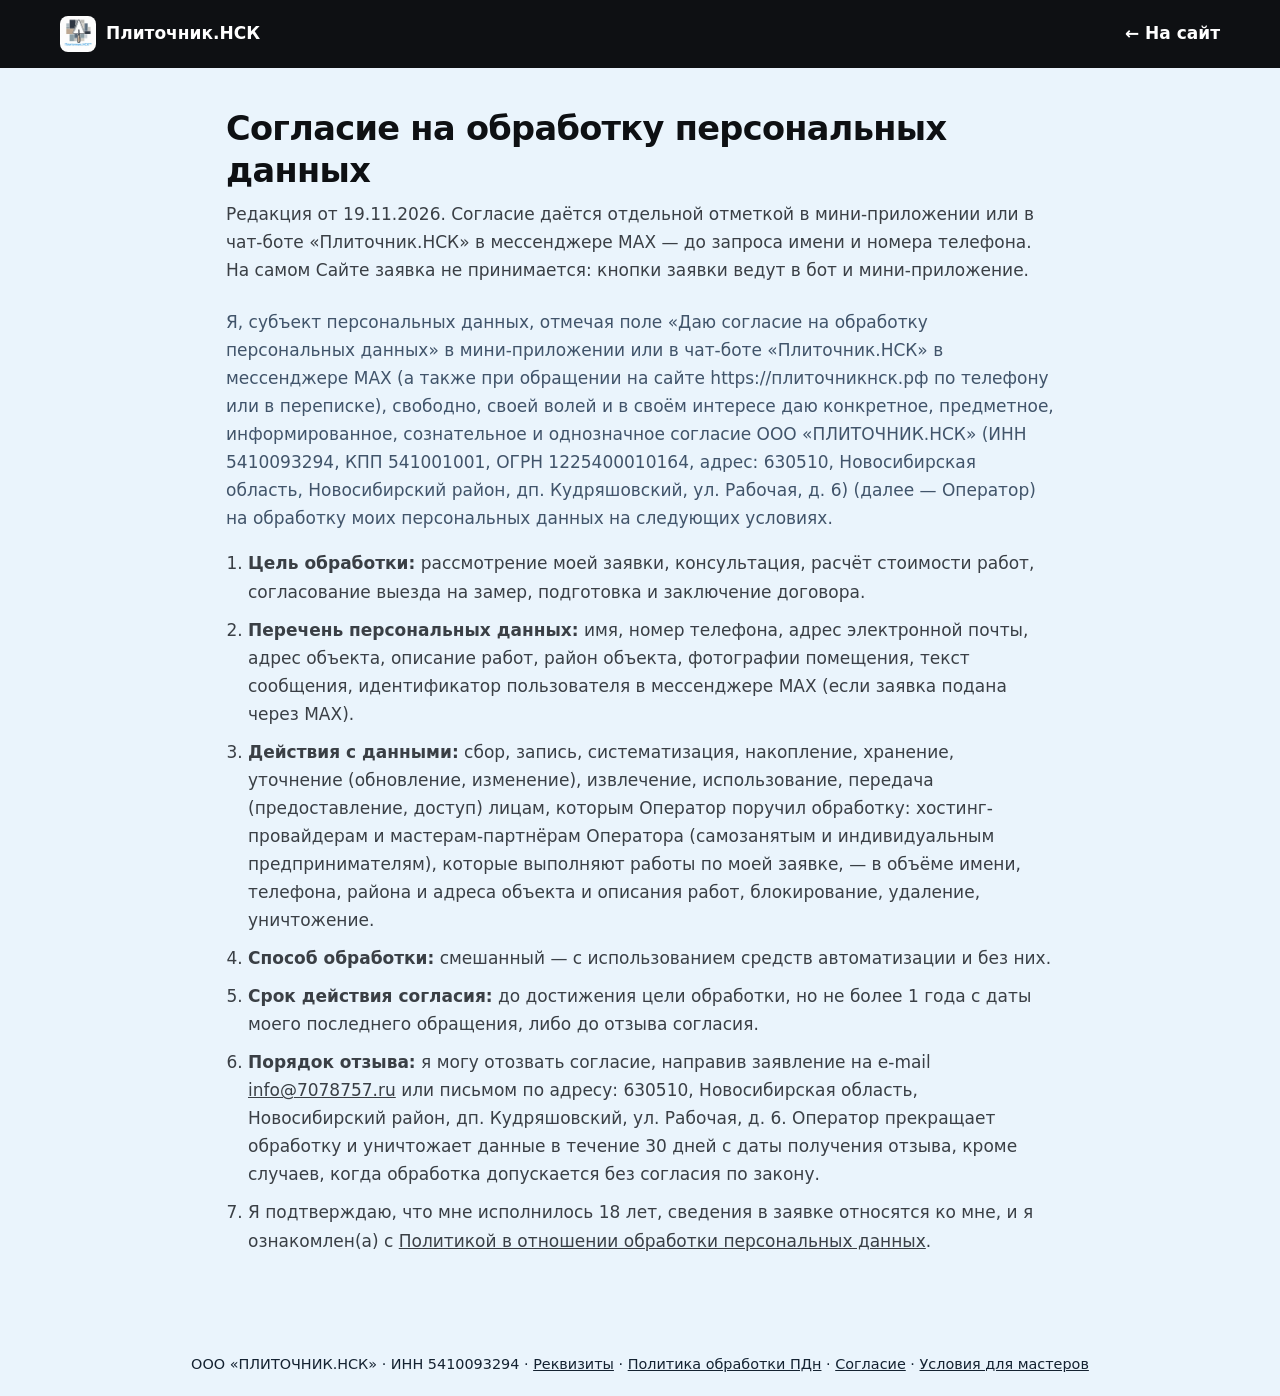
==== commit a3f0036b: "Юр. обвязка (19.11.2026): реквизиты отдельной страницей, cookie-баннер, актуализация политики - нова" ====
--- a/consent.html
+++ b/consent.html
@@ -6,7 +6,7 @@
   <title>Согласие на обработку персональных данных — Плиточник.НСК</title>
   <meta name="description" content="Согласие на обработку персональных данных для клиентов ООО «ПЛИТОЧНИК.НСК».">
   <link rel="canonical" href="https://www.xn--h1aagabnceg1af5d.xn--p1ai/consent.html">
-  <link rel="stylesheet" href="style.css?v=20261023">
+  <link rel="stylesheet" href="style.css?v=20261119">
   <link rel="icon" type="image/x-icon" href="assets/logo.jpg">
   <style>
     .legal-top { background: var(--c-dark); padding: 16px 0; }
@@ -36,10 +36,10 @@
   </div></div>
   <main class="legal">
 <h1>Согласие на обработку персональных данных</h1>
-<p class="meta">Редакция от 13.10.2026. Согласие даётся отметкой поля согласия под формой заявки на Сайте, в мини-приложении или в чат-боте «Плиточник.НСК» в мессенджере MAX.</p>
-<p>Я, субъект персональных данных, заполняя форму на сайте https://плиточникнск.рф, в мини-приложении или в чат-боте «Плиточник.НСК» в мессенджере MAX и отмечая поле «Даю согласие на обработку персональных данных», свободно, своей волей и в своём интересе даю конкретное, предметное, информированное, сознательное и однозначное согласие ООО «ПЛИТОЧНИК.НСК» (ИНН 5410093294, КПП 541001001, ОГРН 1225400010164, адрес: 630510, Новосибирская область, Новосибирский район, дп. Кудряшовский, ул. Рабочая, д. 6) (далее — Оператор) на обработку моих персональных данных на следующих условиях.</p>
+<p class="meta">Редакция от 19.11.2026. Согласие даётся отдельной отметкой в мини-приложении или в чат-боте «Плиточник.НСК» в мессенджере MAX — до запроса имени и номера телефона. На самом Сайте заявка не принимается: кнопки заявки ведут в бот и мини-приложение.</p>
+<p>Я, субъект персональных данных, отмечая поле «Даю согласие на обработку персональных данных» в мини-приложении или в чат-боте «Плиточник.НСК» в мессенджере MAX (а также при обращении на сайте https://плиточникнск.рф по телефону или в переписке), свободно, своей волей и в своём интересе даю конкретное, предметное, информированное, сознательное и однозначное согласие ООО «ПЛИТОЧНИК.НСК» (ИНН 5410093294, КПП 541001001, ОГРН 1225400010164, адрес: 630510, Новосибирская область, Новосибирский район, дп. Кудряшовский, ул. Рабочая, д. 6) (далее — Оператор) на обработку моих персональных данных на следующих условиях.</p>
 <ol><li><strong>Цель обработки:</strong> рассмотрение моей заявки, консультация, расчёт стоимости работ, согласование выезда на замер, подготовка и заключение договора.</li><li><strong>Перечень персональных данных:</strong> имя, номер телефона, адрес электронной почты, адрес объекта, описание работ, район объекта, фотографии помещения, текст сообщения, идентификатор пользователя в мессенджере MAX (если заявка подана через MAX).</li><li><strong>Действия с данными:</strong> сбор, запись, систематизация, накопление, хранение, уточнение (обновление, изменение), извлечение, использование, передача (предоставление, доступ) лицам, которым Оператор поручил обработку: хостинг-провайдерам и мастерам-партнёрам Оператора (самозанятым и индивидуальным предпринимателям), которые выполняют работы по моей заявке, — в объёме имени, телефона, района и адреса объекта и описания работ, блокирование, удаление, уничтожение.</li><li><strong>Способ обработки:</strong> смешанный — с использованием средств автоматизации и без них.</li><li><strong>Срок действия согласия:</strong> до достижения цели обработки, но не более 1 года с даты моего последнего обращения, либо до отзыва согласия.</li><li><strong>Порядок отзыва:</strong> я могу отозвать согласие, направив заявление на e-mail <a href="mailto:info@7078757.ru">info@7078757.ru</a> или письмом по адресу: 630510, Новосибирская область, Новосибирский район, дп. Кудряшовский, ул. Рабочая, д. 6. Оператор прекращает обработку и уничтожает данные в течение 30 дней с даты получения отзыва, кроме случаев, когда обработка допускается без согласия по закону.</li><li>Я подтверждаю, что мне исполнилось 18 лет, сведения в заявке относятся ко мне, и я ознакомлен(а) с <a href="https://плиточникнск.рф/privacy.html">Политикой в отношении обработки персональных данных</a>.</li></ol>
   </main>
-  <div class="legal-foot">ООО «ПЛИТОЧНИК.НСК» · ИНН 5410093294 · <a href="privacy.html">Политика обработки ПДн</a> · <a href="consent.html">Согласие</a> · <a href="masters-terms.html">Условия для мастеров</a></div>
+  <div class="legal-foot">ООО «ПЛИТОЧНИК.НСК» · ИНН 5410093294 · <a href="requisites.html">Реквизиты</a> · <a href="privacy.html">Политика обработки ПДн</a> · <a href="consent.html">Согласие</a> · <a href="masters-terms.html">Условия для мастеров</a></div>
 </body>
 </html>
--- a/style.css
+++ b/style.css
@@ -584,6 +584,42 @@
 }
 .footer-bottom a{color:var(--c-muted);text-decoration:underline;text-underline-offset:3px}
 .footer-bottom a:hover{color:var(--c-brass-lt)}
+
+/* ---------- FOOTER: РЕКВИЗИТЫ ОПЕРАТОРА (152-ФЗ, ст. 5 ФЗ «О рекламе») ---------- */
+.footer-legal{
+  margin-top:clamp(28px,4vw,44px);padding-top:20px;
+  border-top:1px solid var(--c-line);
+  display:flex;flex-direction:column;gap:6px;
+  font-size:.82rem;color:var(--c-dim);
+}
+.footer-legal p{margin:0;max-width:96ch}
+.footer-legal a{color:var(--c-muted);text-decoration:underline;text-underline-offset:3px}
+.footer-legal a:hover{color:var(--c-brass-lt)}
+
+/* ---------- COOKIE-БАННЕР ---------- */
+.cookie-banner{
+  position:fixed;left:0;right:0;bottom:0;z-index:120;
+  padding:16px var(--pad) calc(16px + env(safe-area-inset-bottom));
+  background:var(--c-surface);
+  border-top:1px solid var(--c-line-strong);
+  box-shadow:var(--shadow-md);
+}
+.cookie-banner[hidden]{display:none}
+.cookie-banner__inner{
+  width:100%;max-width:var(--container);margin-inline:auto;
+  display:flex;align-items:center;justify-content:space-between;gap:18px;flex-wrap:wrap;
+}
+.cookie-banner__text{flex:1 1 420px;min-width:0}
+.cookie-banner__text h2{
+  font-size:.95rem;font-weight:700;margin-bottom:4px;color:var(--c-text);
+}
+.cookie-banner__text p{font-size:.86rem;color:var(--c-muted);line-height:1.55;max-width:80ch}
+.cookie-banner__text a{color:var(--c-brass-lt);text-decoration:underline;text-underline-offset:3px}
+.cookie-banner__actions{display:flex;gap:10px;flex-wrap:wrap;flex:0 0 auto}
+@media (max-width:640px){
+  .cookie-banner__inner{flex-direction:column;align-items:stretch}
+  .cookie-banner__actions .btn{flex:1 1 auto}
+}
 
 /* ---------- REVEAL ---------- */
 .reveal{
